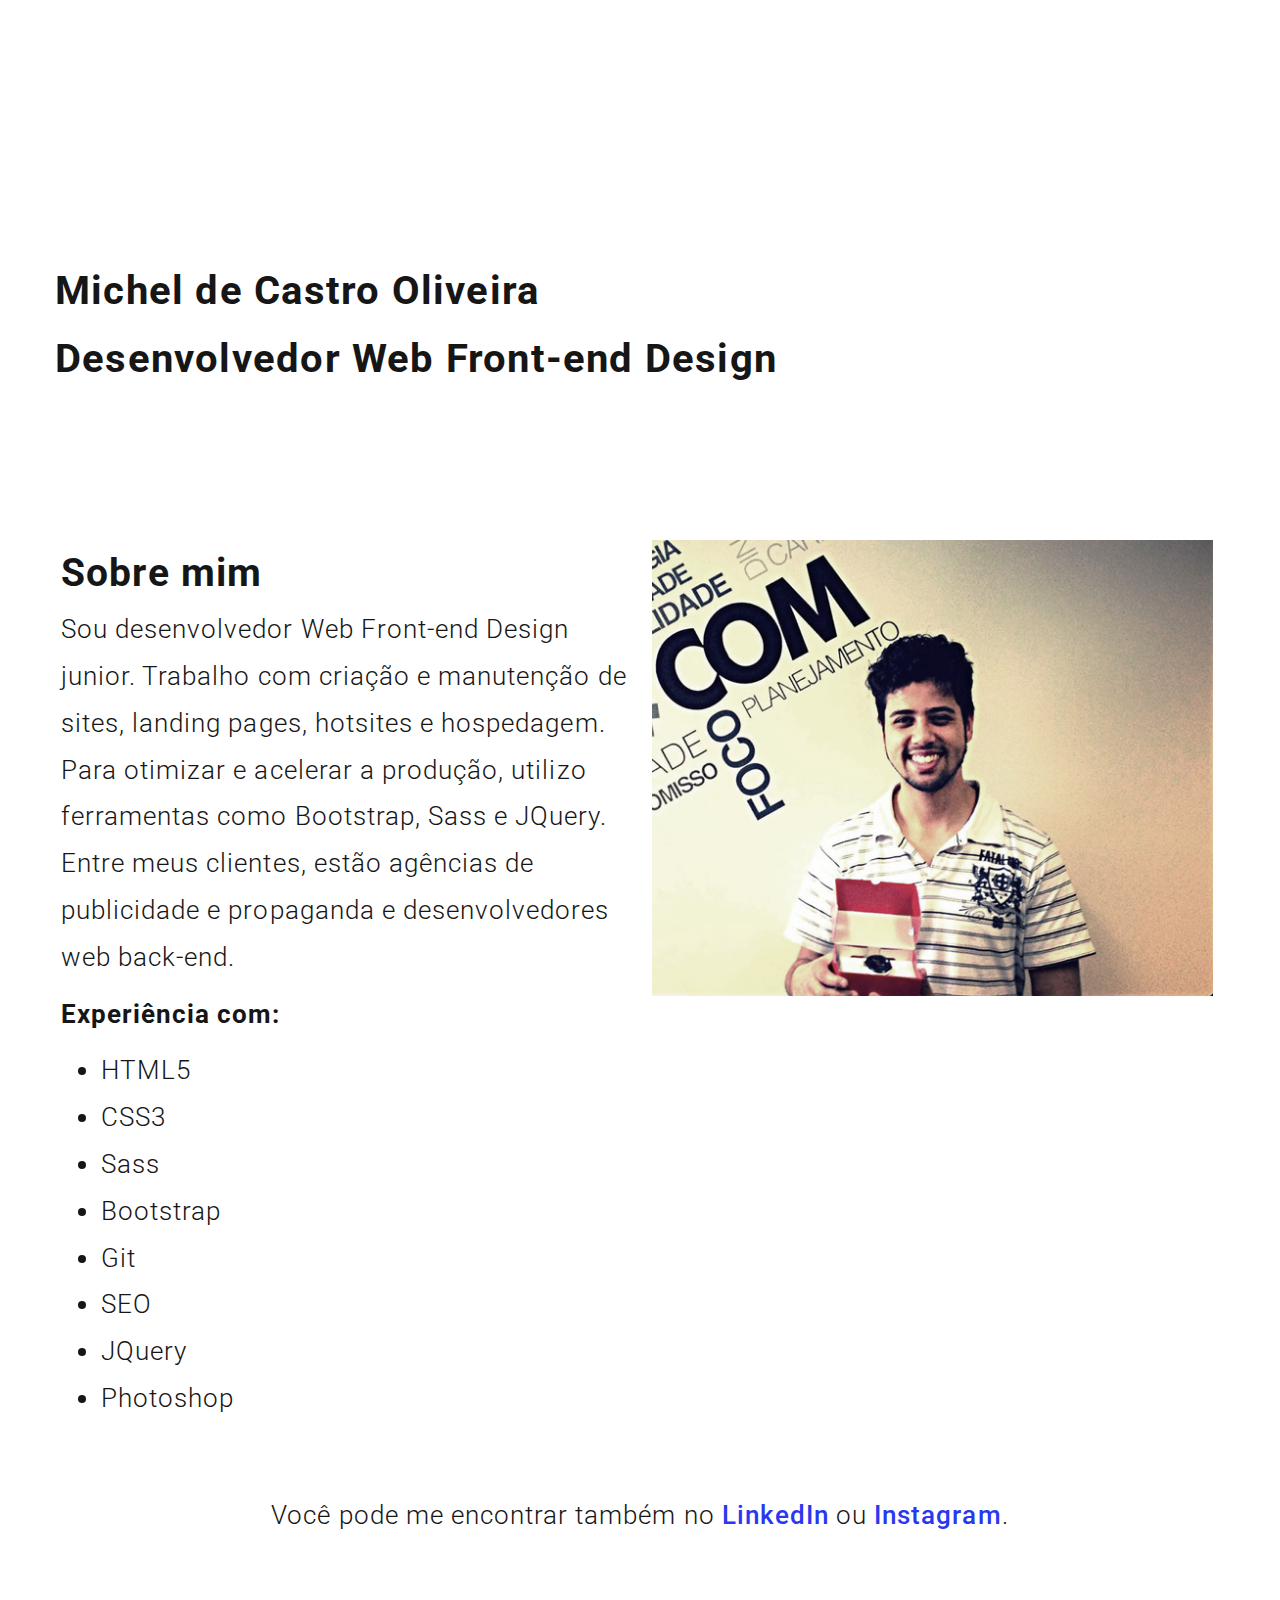
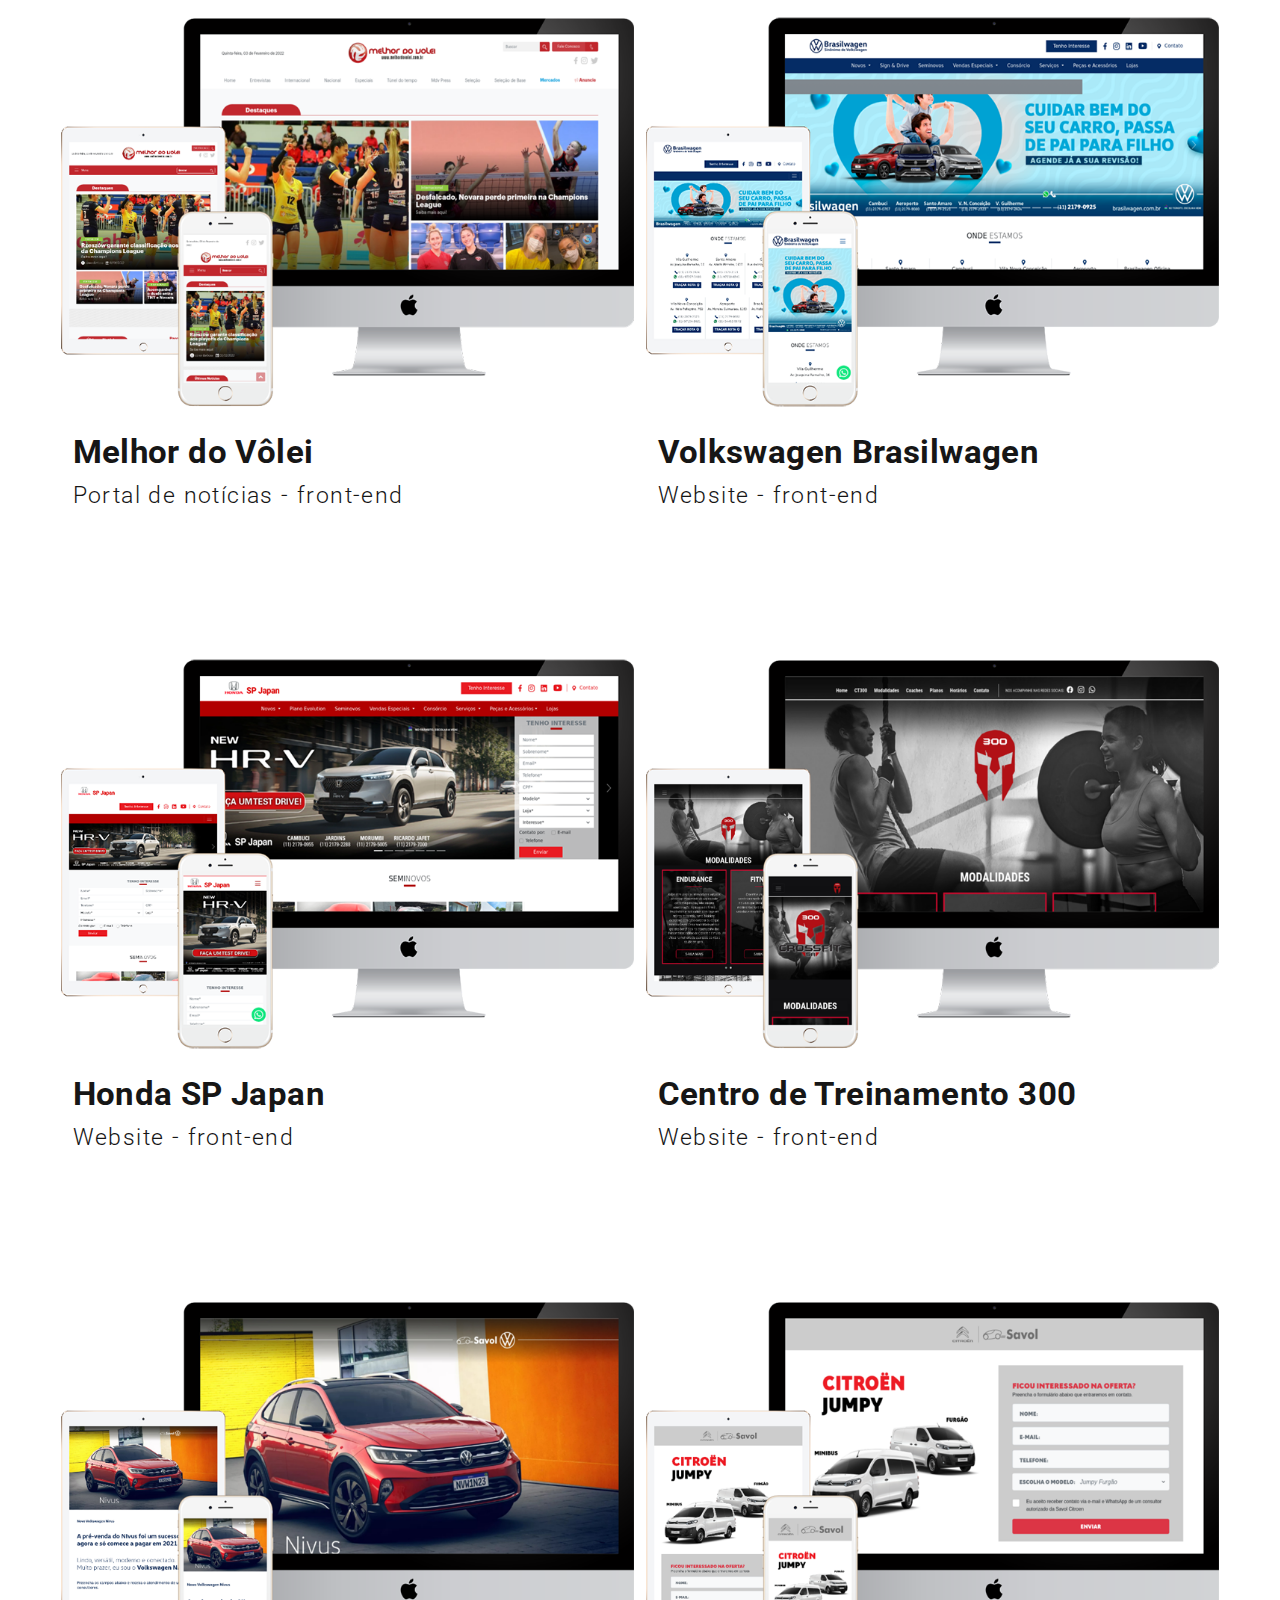
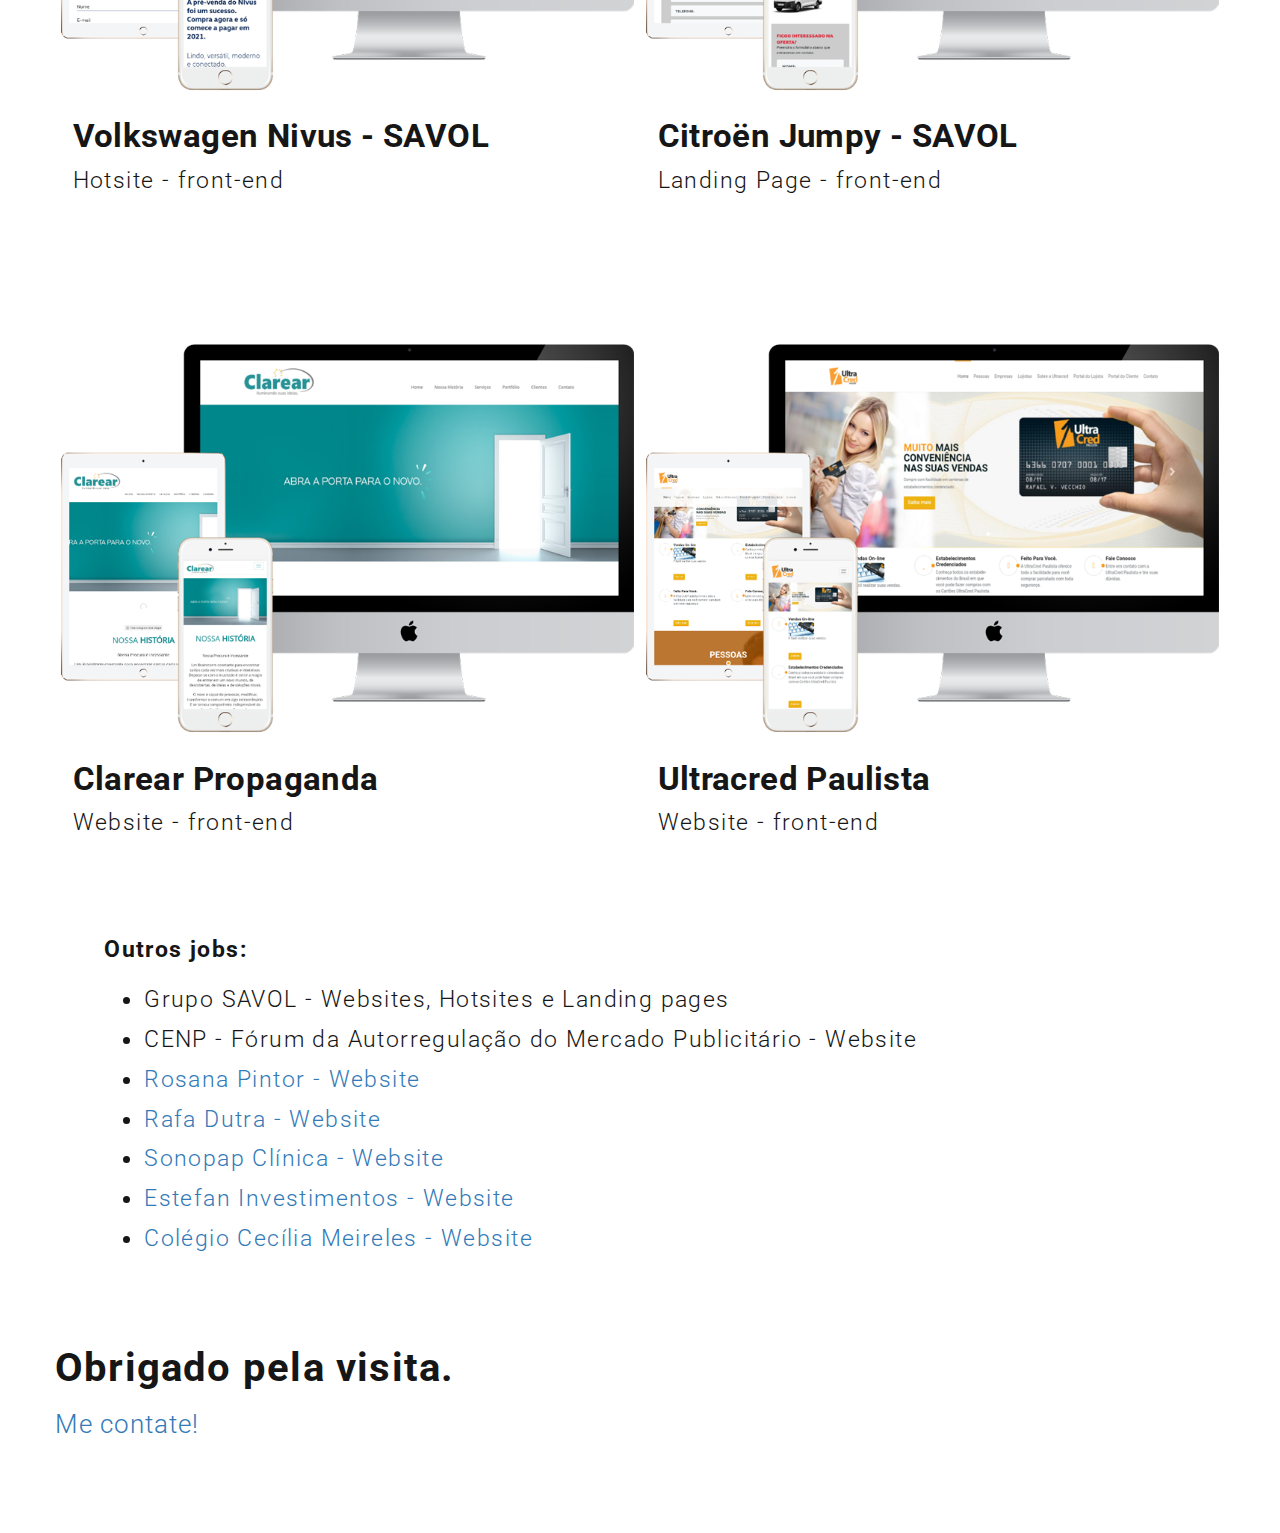
==== index.html @ 2ba77751 "[fix] ajustar links do portfolio" ====
<!DOCTYPE html>
<html lang="pt-br">

<head>

    <meta charset="utf-8" />
    <meta name="viewport" content="width=device-width, initial-scale=1">
    <meta name="description" content="Desenvolvedor Web Front-end Design" />

    <link href="css/bootstrap.min.css" rel="stylesheet" type="text/css" />
    <link href="css/style.min.css" rel="stylesheet" type="text/css" />
    <link href="img/favicon.png" rel="shortcut icon" />
    <link href="https://fonts.googleapis.com/css?family=Roboto:300,400,700,900" rel="stylesheet">

    <script src="js/modernizr.js"></script>

    <title>Michel de Castro Oliveira | Desenvolvedor Web Front-end Design</title>

</head>

<body>
    <header>

        <div class="container">
            <div class="row">
                <div class="col-md-12">
                    <div class="hero-bg">
                        <h1 class="fade-anime-top">Michel de Castro Oliveira</h1>
                        <p class="h1 fade-anime-top">Desenvolvedor Web Front-end Design</p>
                        <!-- <h2 class="fade-anime-bottom"></h2> -->
                    </div>
                </div>
            </div>
        </div>
    </header>

    <main>
        <div class="container">
            <div class="row">
                <div class="col-md-6">
                    <div class="lg-col-bg">
                        <div class="lg-col-ttl2">Sobre mim</div>
                        <div class="lg-col-wrt">
                            <p>Sou desenvolvedor Web Front-end Design junior. Trabalho com criação e manutenção de
                                sites, landing pages, hotsites e hospedagem. Para otimizar e acelerar a produção,
                                utilizo ferramentas como Bootstrap, Sass e JQuery. Entre meus clientes, estão agências
                                de publicidade e propaganda e desenvolvedores web back-end.</p>

                            <p><b>Experiência com:</b>
                            <ul>
                                <li>HTML5</li>
                                <li>CSS3</li>
                                <li>Sass</li>
                                <li>Bootstrap</li>
                                <li>Git</li>
                                <li>SEO</li>
                                <li>JQuery</li>
                                <li>Photoshop</li>
                            </ul>
                            </p>

                        </div>
                    </div>
                </div>

                <div class="col-md-6">
                    <div class="lg-col-bg2">
                        <img loading="lazy" src="img/michel-de-castro-oliveira-perfil.jpg" alt=""
                            class="img-lg-col2 center-block" width="573" height="448">
                    </div>
                </div>

            </div>

            <div class="row">
                <div class="col-md-12">
                    <div class="lg-col-bg">
                        <div class="lg-col-wrt2">
                            Você pode me encontrar também no <a target="_blank" class="soc-lnk"
                                href="https://www.linkedin.com/in/michel-de-castro-oliveira/"
                                rel="external noopener noreferrer">LinkedIn</a> ou <a target="_blank" class="soc-lnk"
                                href="https://www.instagram.com/micheldecastromusic/"
                                rel="external noopener noreferrer">Instagram</a>.
                        </div>
                    </div>
                </div>
            </div>

            <div class="row">

                <div class="col-md-6">
                    <div class="prjct-bg">
                        <a target="blank" href="https://melhordovolei.com.br" rel="external noopener noreferrer"><img
                                loading="lazy" src="img/portfolio/melhordovolei/melhordovolei-3-devices.png"
                                alt="mockup do Website Portal Melhor do Vôlei" class="img-prjct-wrk" width="767"
                                height="546"></a>
                        <div class="prjct-wrt-left-wrk"> </div>
                        <div class="shw-cs2">Melhor do Vôlei</div>
                        <div class="shw-cs4">Portal de notícias - front-end</div>
                        <!-- <div class="shw-cs"> Estudo de caso ( Em breve ) </div> -->
                    </div>
                </div>
                <div class="col-md-6">
                    <div class="prjct-bg">
                        <a target="blank" href="https://brasilwagen.com.br" rel="external noopener noreferrer"><img
                                loading="lazy" src="img/portfolio/HBW/brasilwagen-3-devices-white.png"
                                alt="mockup do Website Honda SP Japan" class="img-prjct-wrk" width="767"
                                height="546"></a>
                        <div class="prjct-wrt-left-wrk"> </div>
                        <div class="shw-cs2">Volkswagen Brasilwagen</div>
                        <div class="shw-cs4">Website - front-end</div>
                    </div>
                </div>
                <div class="col-md-6">
                    <div class="prjct-bg">
                        <a target="blank" href="https://spjapan.com.br" rel="external noopener noreferrer"><img
                                loading="lazy" src="img/portfolio/HBW/spjapan-3-devices-white.png"
                                alt="mockup do Website Honda SP Japan" class="img-prjct-wrk" width="767"
                                height="546"></a>
                        <div class="prjct-wrt-left-wrk"> </div>
                        <div class="shw-cs2">Honda SP Japan</div>
                        <div class="shw-cs4">Website - front-end</div>
                    </div>
                </div>

                <div class="col-md-6">
                    <div class="prjct-bg">
                        <a target="blank" href="http://ct300.com.br/" rel="external noopener noreferrer"><img
                                loading="lazy" src="img/portfolio/ct300/ct300-3-devices-white.png"
                                alt="mockup do Website " class="img-prjct-wrk" width="767" height="546"></a>
                        <div class="prjct-wrt-left-wrk"> </div>
                        <div class="shw-cs2">Centro de Treinamento 300</div>
                        <div class="shw-cs4">Website - front-end</div>
                    </div>
                </div>

                <div class="col-md-6">
                    <div class="prjct-bg">
                        <a target="blank" href="./jobs/nivus" rel="external noopener noreferrer"><img loading="lazy"
                                src="img/portfolio/savol/nivus/hotsite-nivus-3-devices.png"
                                alt="mockup do Website Honda SP Japan" class="img-prjct-wrk" width="767"
                                height="546"></a>
                        <div class="prjct-wrt-left-wrk"> </div>
                        <div class="shw-cs2">Volkswagen Nivus - SAVOL</div>
                        <div class="shw-cs4">Hotsite - front-end</div>
                    </div>
                </div>

                <div class="col-md-6">
                    <div class="prjct-bg">
                        <a target="blank" href="./jobs/citroen" rel="external noopener noreferrer"><img loading="lazy"
                                src="img/portfolio/savol/citroen/citroen-jumpy-3-devices.png"
                                alt="mockup do Website Honda SP Japan" class="img-prjct-wrk" width="767"
                                height="546"></a>
                        <div class="prjct-wrt-left-wrk"> </div>
                        <div class="shw-cs2">Citroën Jumpy - SAVOL</div>
                        <div class="shw-cs4">Landing Page - front-end</div>
                    </div>
                </div>

                <div class="col-md-6">
                    <div class="prjct-bg">
                        <a target="blank" href="https://clarearpropaganda.com.br" rel="external noopener noreferrer">
                            <img loading="lazy" src="img/portfolio/clarear/clarearpropaganda-3-devices-white.png"
                                alt="mockup do Website Clarear Propaganda" class="img-prjct-wrk" width="767"
                                height="546"></a>
                        <div class="prjct-wrt-right-wrk"> </div>
                        <div class="shw-cs2">Clarear Propaganda</div>
                        <div class="shw-cs4">Website - front-end</div>
                    </div>
                </div>

                <div class="col-md-6">
                    <div class="prjct-bg">
                        <a target="blank" href="http://www.ultracredpaulista.net.br" rel="external noopener noreferrer">
                            <img loading="lazy" src="img/portfolio/ultracred/ultracred-3-devices-white.png"
                                alt="mockup do Website Ultracred Paulista" class="img-prjct-wrk" width="767"
                                height="546"></a>
                        <div class="prjct-wrt-left-wrk"> </div>
                        <div class="shw-cs2">Ultracred Paulista</div>
                        <div class="shw-cs4">Website - front-end</div>
                    </div>
                </div>
            </div>


            <div class="shw-cs4">
                <p><b>Outros jobs:</b>
                <ul>
                    <li>Grupo SAVOL - Websites, Hotsites e Landing pages</li>
                    <li>CENP - Fórum da Autorregulação do Mercado Publicitário - Website</li>
                    <li><a href="http://rosanapintor.com.br" target="_blank" rel="noopener noreferrer">Rosana Pintor -
                            Website</a></li>
                    <li><a href="https://rafadutra.com.br" target="_blank" rel="noopener noreferrer">Rafa Dutra -
                            Website</a></li>
                    <li><a href="https://sonopap.com.br" target="_blank" rel="noopener noreferrer">Sonopap Clínica -
                            Website</a></li>
                    <li><a href="https://estefaninvestimentos.com.br" target="_blank" rel="noopener noreferrer">Estefan
                            Investimentos - Website</a></li>
                    <li><a href="https://cmeireles.com.br" target="_blank" rel="noopener noreferrer">Colégio Cecília
                            Meireles - Website</a></li>

                </ul>
                </p>
            </div>

        </div>
    </main>

    <footer>
        <div class="container footer-bg">
            <div class="row">
                <div class="col-md-5">
                    <p class="h1">Obrigado pela visita.</p>
                    <p class="ftr-lnk"><a href="mailto:micheldecastro.web@gmail.com">
                            Me contate!
                        </a></p>
                </div>

            </div>
        </div>
    </footer>

    <script src="js/jquery-2.1.1.js"></script>
    <script src="js/main.js"></script>
    <script src="js/bootstrap.min.js"></script>

</body>

</html>
---- css/style.min.css ----
body{font-family:'Roboto', sans-serif;font-size:1.3em;line-height:1.8em;color:#161616;background-color:transparent;letter-spacing:0.03em}@media only screen and (max-width: 768px){.prjct-wrt-right,.prjct-wrt-left{font-size:1.5em !important;top:9% !important}.h1,h1{font-size:2.6em !important}.tfv{font-size:2.6em !important;text-align:center}.hero-bg{height:70vh !important;padding-top:30vh !important;padding-left:15px !important}.h2,h2{font-size:1.8em !important}.btn-allprojects{font-size:.9em !important}.prjct-bg{margin-top:3em !important;margin-bottom:3em !important}.img-prjct-logo{display:none !important}.lg-col-wrt{font-size:1.8em !important;padding:3% !important}.lg-col-wrt2{font-size:1.8em !important;padding:3% !important;text-align:center !important}.lg-col-ttl{font-size:1.6em !important;padding-left:3%}.lg-col-ttl2{font-size:2.6em !important;padding-left:3% !important}.lg-col-bg{margin-top:3em !important;margin-bottom:3em !important}.lg-col-bg2{margin-top:3em !important;margin-bottom:.5em !important}.nav-ttl{top:36px !important;font-size:1.3em !important;position:absolute !important;left:5% !important;display:none}.img-hr-lg{height:35px !important;width:35px !important;margin-top:27px !important;display:none}.ftr-lnk{font-size:1.8em !important;height:3em !important;text-align:center !important;margin-top:2rem;padding-left:0px !important}.prjct-wrt-left-wrk,.prjct-wrt-right-wrk{font-size:1.5em !important;top:9.5% !important}.img-prjct-wrk:hover{padding-right:0px !important;padding-left:0px !important;border-radius:0px !important}.prjct-wrt-left-wrk-big{font-size:1.5em !important;top:9.5% !important}.img-prjct-wrk-big{padding-right:0px !important;padding-left:0px !important}.img-prjct-wrk-big:hover{padding-right:0px !important;padding-left:0px !important}.img-prjct{padding-right:0px !important;padding-left:0px !important}.img-prjct:hover{border-radius:0px !important}.works-hero-bg{height:50vh !important;padding-top:28vh !important}.blog-hero-bg{padding-top:31vh !important}.lgs-bg{margin-top:0em !important;margin-bottom:0.6em !important}.btn-ltstlk{padding:3em !important;font-size:1em !important}.img-lg-col2{padding-left:0px !important;padding-right:0px !important}.shw-cs2{font-size:2.2em !important;padding-top:5% !important}.shw-cs{font-size:1.1em !important}.shw-cs3{font-size:1.1em !important;text-align:center !important;padding-left:0px !important}.shw-cs4{font-size:1.7em !important}.shw-cs4-r{font-size:1.1em !important}.allprojects-bg{margin-bottom:2em !important;margin-top:2em !important}.allprojects-lgs-bg2{margin-bottom:3.6em !important}.carousel-control .glyphicon-chevron-right,.carousel-control .icon-next{margin-right:0px !important}.slider-bg{padding-bottom:0 !important}}a:-webkit-any-link{text-decoration:none}.h1,h1{font-size:3.1em;font-weight:700;letter-spacing:.03em;line-height:1.7em;font-family:'Roboto', sans-serif;color:#161616}.h2,h2{font-size:2em;font-weight:300;letter-spacing:.03em;line-height:1.7em;font-family:'Roboto', sans-serif;color:#161616}.h3,h3{font-size:1.3em;font-weight:400;letter-spacing:.03em;line-height:1.7em;color:#999;font-family:'Roboto', sans-serif}h1,.h1,h2,.h2,h3,.h3,h4,.h4{margin-top:0;margin-bottom:0}.hero-bg{background:transparent;margin:0 auto;text-align:left;height:60vh;padding-top:28.5vh}.slider-bg{background:transparent;margin:0 auto;text-align:center;padding-top:5em;padding-bottom:5em}.blog-hero-bg{background:transparent;margin:0 auto;text-align:center;height:45vh;padding-top:25vh}.works-hero-bg{background:transparent;margin:0 auto;text-align:center;height:65vh;padding-top:30vh}.footer-bg{margin-top:5em;margin-bottom:4.3em;height:11em}.ftr-lnk{font-size:2em;letter-spacing:.04em;line-height:1.7em;text-align:left;color:#161616;font-family:'Roboto', sans-serif;font-weight:300;height:2.5em;padding-left:0}.ftr-lnk:hover{color:#161616;text-decoration:none}.lg-col-wrt2{font-size:2em;line-height:1.8em;letter-spacing:.04em;font-family:'Roboto', sans-serif;font-weight:300;color:#161616;text-align:center;margin-top:60px}.lg-col-wrt{font-size:2em;line-height:1.8em;padding-left:1%;letter-spacing:.04em;font-family:'Roboto', sans-serif;font-weight:300;color:#161616}.lg-col-ttl2{font-size:3em;font-weight:700;letter-spacing:.03em;line-height:1.7em;font-family:'Roboto', sans-serif;color:#161616;padding-left:1%}.img-lg-col2{border-radius:0px;max-width:100%;height:auto;-webkit-transition:all .5s ease;-o-transition:all .5s ease;transition:all .5s ease;display:table;position:relative;-webkit-animation:animatebottom 3s;animation:animatebottom 3s;padding-right:1%;padding-left:1%}.prjct-bg{background:transparent;margin-top:5em;margin-bottom:5em}.allprojects-bg{width:auto;height:auto;text-align:center;margin-bottom:5em;margin-top:5em}.soc-lnk{color:#2937f0;font-weight:500}.soc-lnk:focus{color:#2937f0}.soc-lnk:hover{color:#161616;border-bottom:2px solid #161616}.shw-cs{font-size:1.1em;font-weight:300;letter-spacing:.06em;line-height:1.7em;font-family:'Roboto', sans-serif;color:#969696;padding-left:3%;font-style:italic;padding-top:1%}.shw-cs4{font-size:1.8em;font-weight:300;letter-spacing:.06em;line-height:1.7em;font-family:'Roboto', sans-serif;color:#161616;padding-left:3%;padding-top:2%;max-width:100%}.shw-cs4-r{font-size:1.2em;font-weight:400;letter-spacing:.06em;line-height:1.7em;font-family:'Roboto', sans-serif;color:#161616;padding-left:3%;padding-top:3%;padding-right:3%;max-width:100%;float:right}.shw-cs2{font-size:2.5em;color:#161616;font-weight:700;max-width:100%;padding-left:3%;padding-top:5%}.shw-cs3{font-size:1.1em;color:#161616;font-weight:400;max-width:100%;padding-left:5%;padding-bottom:2%}.img-prjct-wrk{border-radius:0px;max-width:100%;height:auto;-webkit-transition:all .5s ease;-o-transition:all .5s ease;transition:all .5s ease;display:table;position:relative;padding-left:1%;padding-right:1%;-webkit-animation:animatebottom 3s;animation:animatebottom 3s}.img-prjct-wrk-big{border-radius:0px;max-width:100%;height:auto;-webkit-transition:all .5s ease;-o-transition:all .5s ease;transition:all .5s ease;display:table;position:relative;padding-left:2%;padding-right:2%}.img-prjct-wrk:hover{cursor:pointer;opacity:.7;-webkit-transform:scale(0.96);-ms-transform:scale(0.96);transform:scale(0.96)}.prjct-wrt-right-wrk{position:absolute;right:3%;top:12%;font-size:2.6em;color:#161616;font-weight:700;max-width:100%}.prjct-wrt-left-wrk{position:absolute;left:3%;top:12%;font-size:2.6em;color:#161616;font-weight:700;max-width:100%}.prjct-wrt-left-wrk-big{position:absolute;left:3%;top:7%;font-size:2.6em;color:#161616;font-weight:700;max-width:100%}.img-prjct-wrk-big:hover{cursor:pointer;opacity:.7}.img-prjct{border-radius:0px;max-width:100%;height:auto;-webkit-transition:all .5s ease;-o-transition:all .5s ease;transition:all .5s ease;display:table;position:relative;padding-left:1em;padding-right:1em;-webkit-animation:animatebottom 3s;animation:animatebottom 3s}.img-prjct:hover{cursor:pointer;opacity:.7;-webkit-transform:scale(0.92);-ms-transform:scale(0.92);transform:scale(0.92)}.prjct-wrt-right{position:absolute;right:3%;top:9%;font-size:2.6em;color:#161616;font-weight:700;max-width:100%}.prjct-wrt-left{position:absolute;left:3%;top:9%;font-size:2.6em;color:#161616;font-weight:700;max-width:100%}.col-xs-1,.col-sm-1,.col-md-1,.col-lg-1,.col-xs-2,.col-sm-2,.col-md-2,.col-lg-2,.col-xs-3,.col-sm-3,.col-md-3,.col-lg-3,.col-xs-4,.col-sm-4,.col-md-4,.col-lg-4,.col-xs-5,.col-sm-5,.col-md-5,.col-lg-5,.col-xs-6,.col-sm-6,.col-md-6,.col-lg-6,.col-xs-7,.col-sm-7,.col-md-7,.col-lg-7,.col-xs-8,.col-sm-8,.col-md-8,.col-lg-8,.col-xs-9,.col-sm-9,.col-md-9,.col-lg-9,.col-xs-10,.col-sm-10,.col-md-10,.col-lg-10,.col-xs-11,.col-sm-11,.col-md-11,.col-lg-11,.col-xs-12,.col-sm-12,.col-md-12,.col-lg-12{position:relative;min-height:1px;padding-left:0px;padding-right:0px}.preloading{-webkit-animation-duration:5s;animation-duration:5s;-webkit-animation-fill-mode:both;animation-fill-mode:both}@-webkit-keyframes fadeIn{0%{opacity:0}100%{opacity:1}}@keyframes fadeIn{0%{opacity:0}100%{opacity:1}}.fadeIn{-webkit-animation-name:fadeIn;animation-name:fadeIn;background:#fff}.fade-anime-right{position:relative;-webkit-animation:animateright 3s;animation:animateright 3s;max-width:100%}@-webkit-keyframes animateright{from{right:-300px;opacity:0}to{right:0;opacity:1}}@keyframes animateright{from{right:-300px;opacity:0}to{right:0;opacity:1}}.fade-anime-bottom{position:relative;-webkit-animation:animatebottom 3s;animation:animatebottom 3s;max-width:100%}@-webkit-keyframes animatebottom{from{bottom:-300px;opacity:0}to{bottom:0;opacity:1}}@keyframes animatebottom{from{bottom:-300px;opacity:0}to{bottom:0;opacity:1}}.fade-anime-left{position:relative;-webkit-animation:animateleft 3s;animation:animateleft 3s;max-width:100%}@-webkit-keyframes animateleft{from{left:-300px;opacity:0}to{left:0;opacity:1}}@keyframes animateleft{from{left:-300px;opacity:0}to{left:0;opacity:1}}.fade-anime-top{position:relative;-webkit-animation:animatetop 3s;animation:animatetop 3s;max-width:100%}@-webkit-keyframes animatetop{from{top:-300px;opacity:0}to{top:0;opacity:1}}@keyframes animatetop{from{top:-300px;opacity:0}to{top:0;opacity:1}}.fade-anime-zoom{-webkit-animation:animatezoom 3s;animation:animatezoom 3s}@-webkit-keyframes animatezoom{from{-webkit-transform:scale(0);transform:scale(0)}to{-webkit-transform:scale(1);transform:scale(1)}}@keyframes animatezoom{from{-webkit-transform:scale(0);transform:scale(0)}to{-webkit-transform:scale(1);transform:scale(1)}}.fade-anime-fade{-webkit-animation:fading 10s infinite;animation:fading 10s infinite}@-webkit-keyframes fading{0%{opacity:0}50%{opacity:1}100%{opacity:0}}@keyframes fading{0%{opacity:0}50%{opacity:1}100%{opacity:0}}.fade-anime-opacity{-webkit-animation:opac 3s;animation:opac 3s}@-webkit-keyframes opac{from{opacity:0}to{opacity:1}}@keyframes opac{from{opacity:0}to{opacity:1}}.carousel-inner{position:relative;overflow:hidden;width:100%;-webkit-animation:animatebottom 3s;animation:animatebottom 3s}.carousel-caption{position:initial;left:15%;right:15%;bottom:20px;z-index:10;padding-top:20px;color:#fff;text-align:center;text-shadow:0 1px 2px rgba(0,0,0,0);-webkit-animation:animatebottom 3s;animation:animatebottom 3s}.glyphicon-chevron-left:before,.glyphicon-chevron-right:before{color:#fff}.carousel-indicators{display:none}.carousel-control .glyphicon-chevron-left,.carousel-control .glyphicon-chevron-right,.carousel-control .icon-prev,.carousel-control .icon-next{font-size:42px}.carousel-control .glyphicon-chevron-right,.carousel-control .icon-next{margin-right:0px}
/*# sourceMappingURL=style.min.css.map */
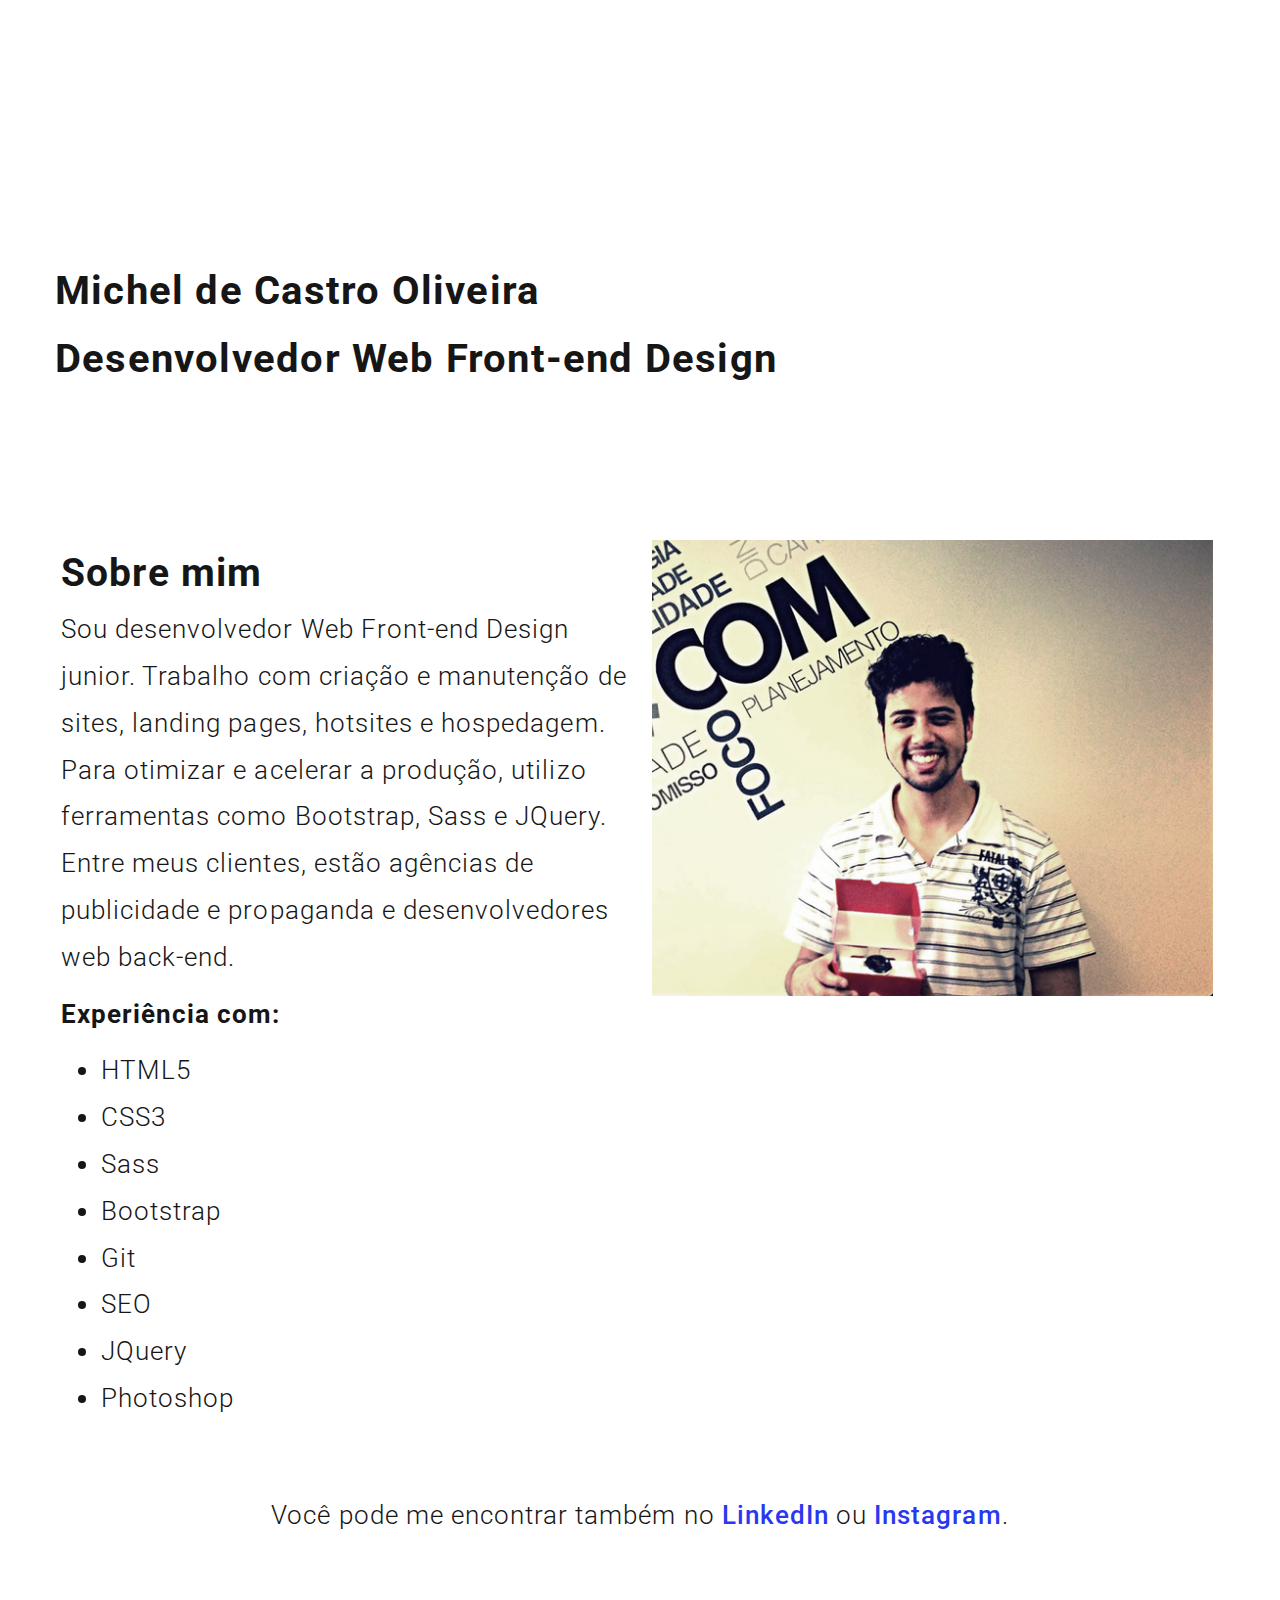
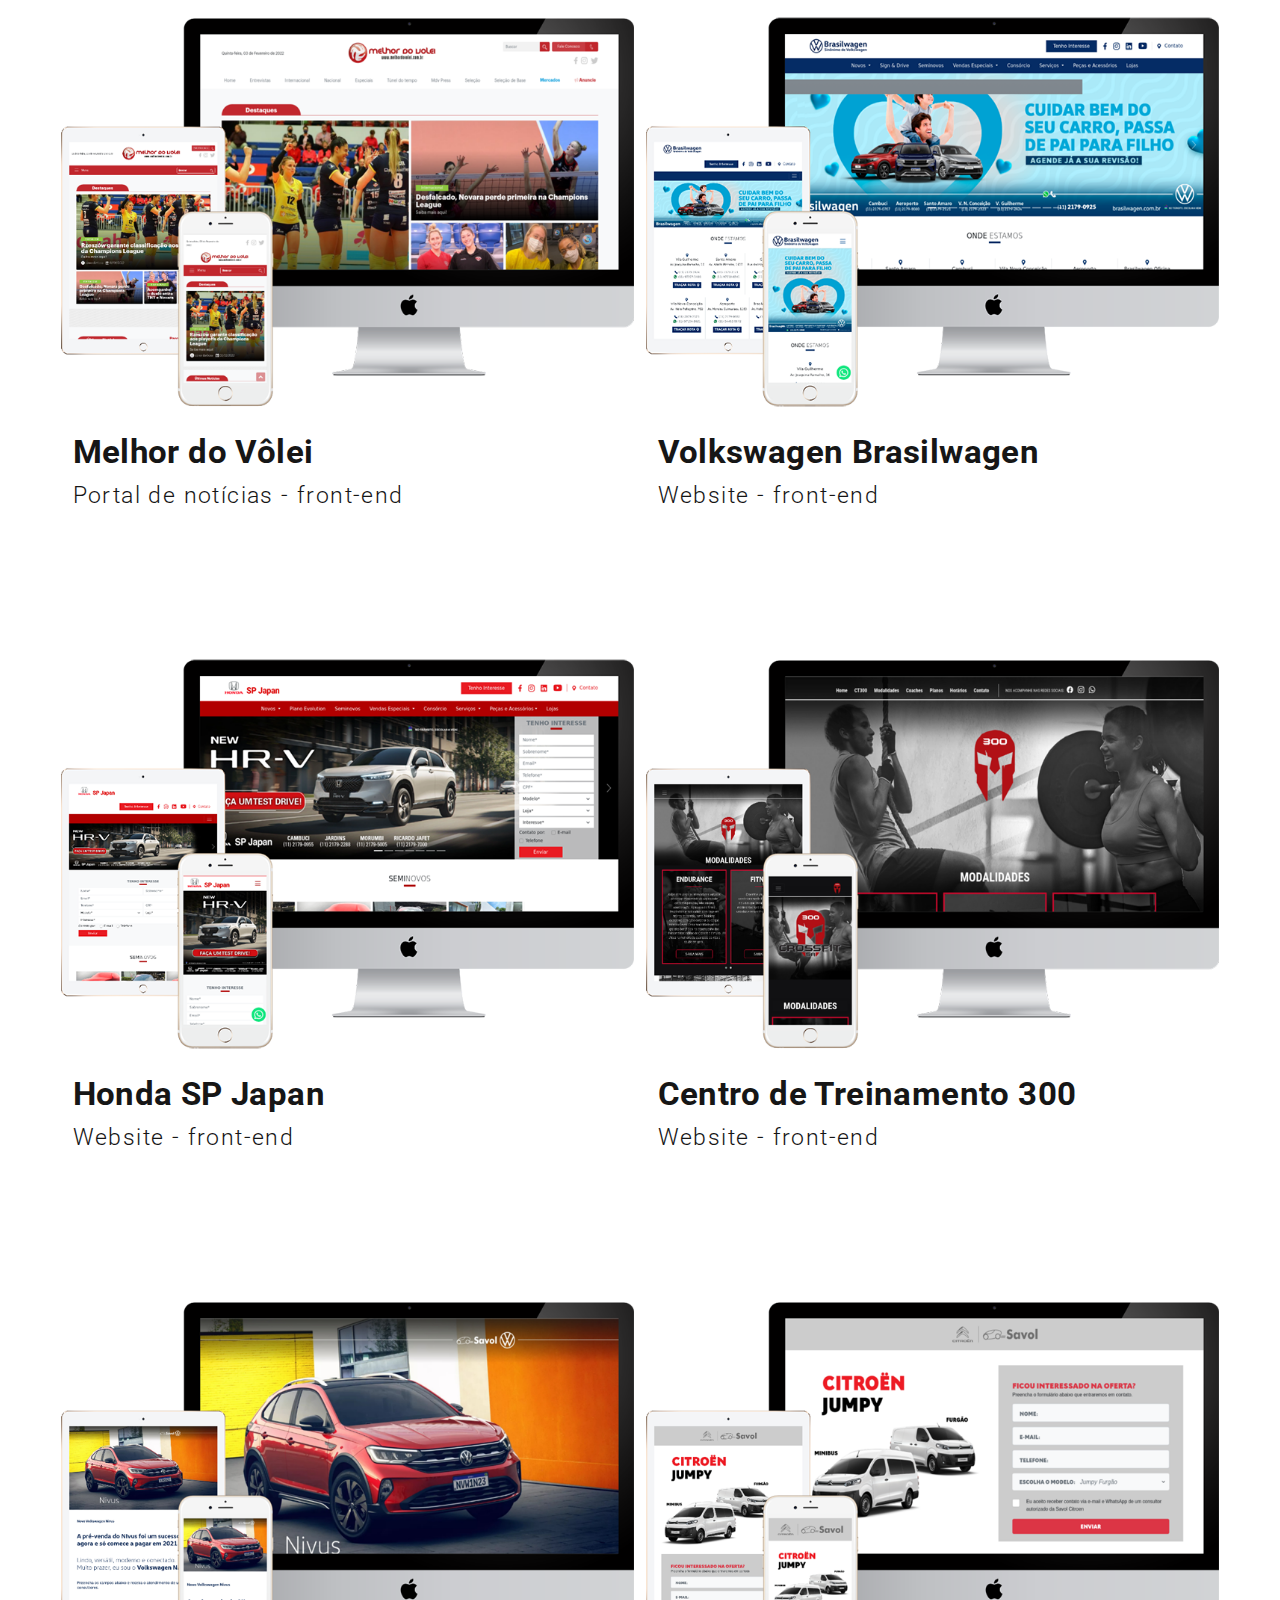
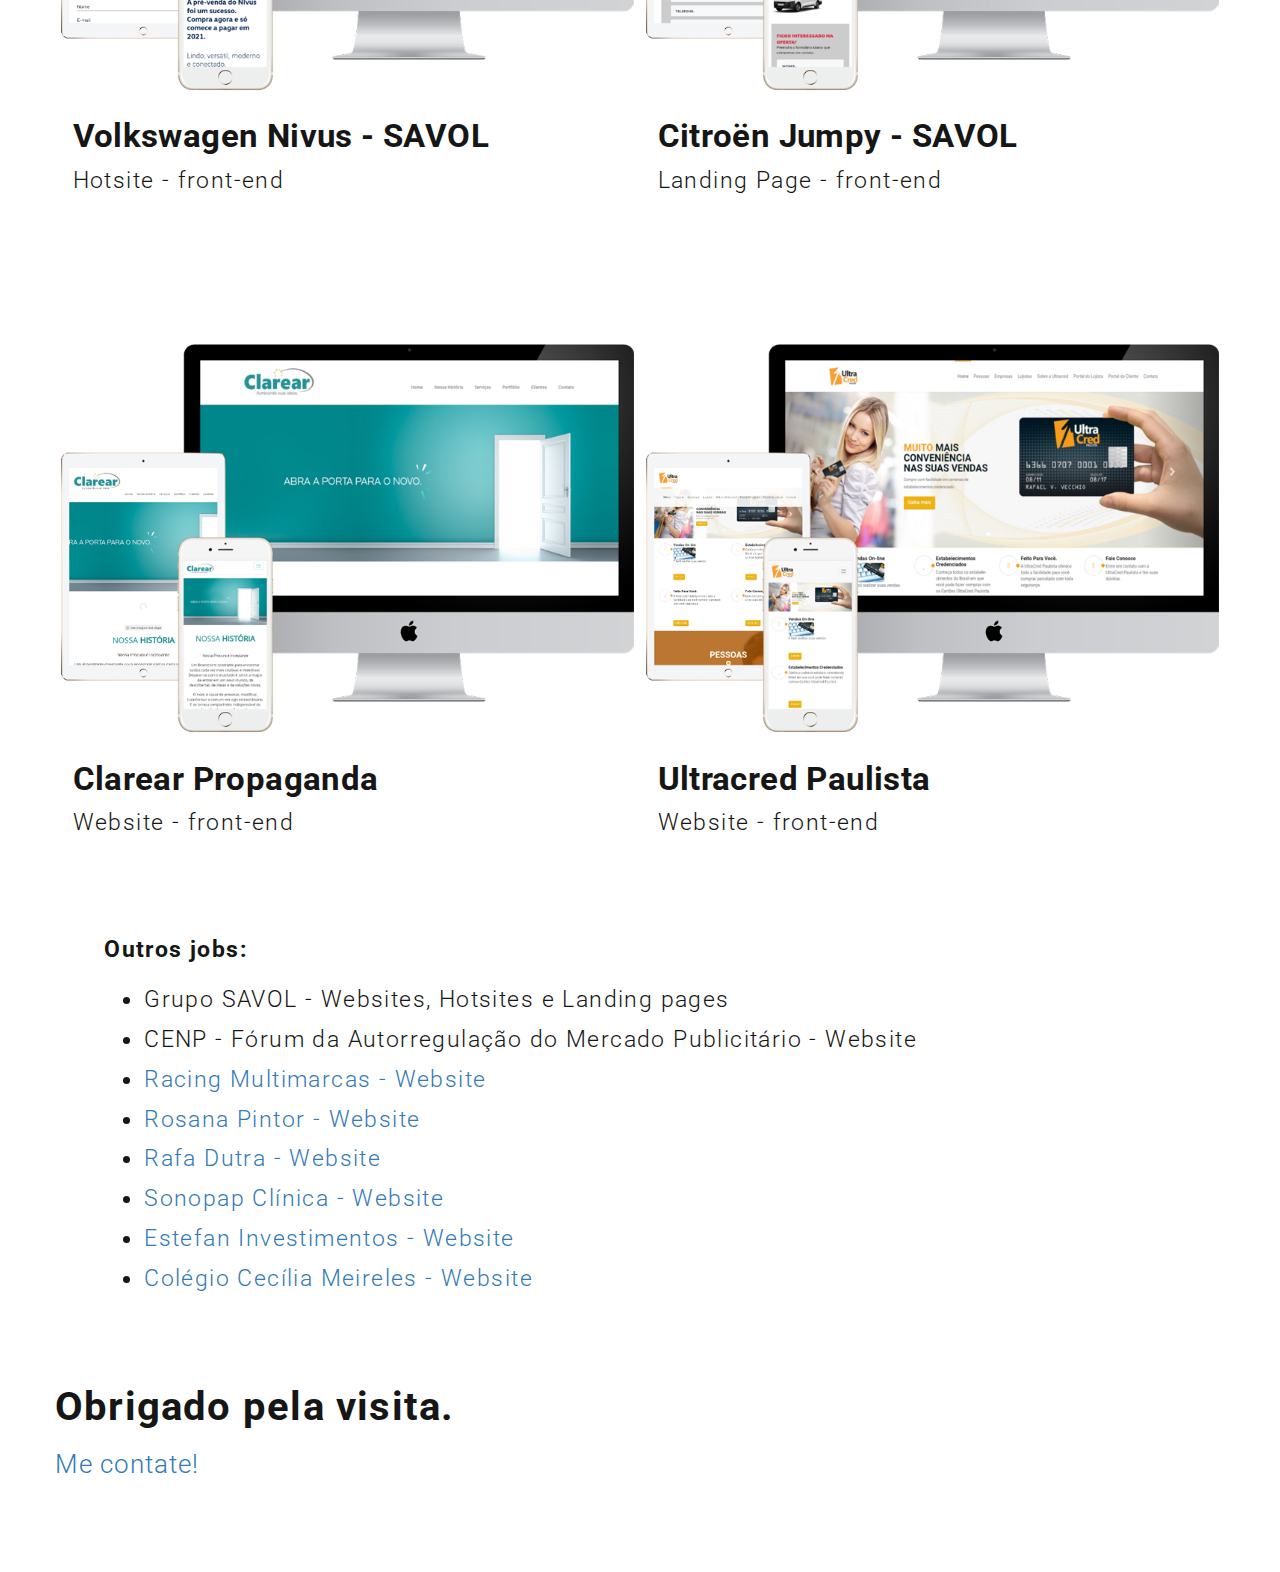
==== commit cdd92500: "adicionar novo job em Outros" ====
--- a/index.html
+++ b/index.html
@@ -189,6 +189,9 @@
                 <ul>
                     <li>Grupo SAVOL - Websites, Hotsites e Landing pages</li>
                     <li>CENP - Fórum da Autorregulação do Mercado Publicitário - Website</li>
+                    <li><a href="https://racingmultimarcas.com.br" target="_blank" rel="noopener noreferrer">Racing
+                            Multimarcas -
+                            Website</a></li>
                     <li><a href="http://rosanapintor.com.br" target="_blank" rel="noopener noreferrer">Rosana Pintor -
                             Website</a></li>
                     <li><a href="https://rafadutra.com.br" target="_blank" rel="noopener noreferrer">Rafa Dutra -
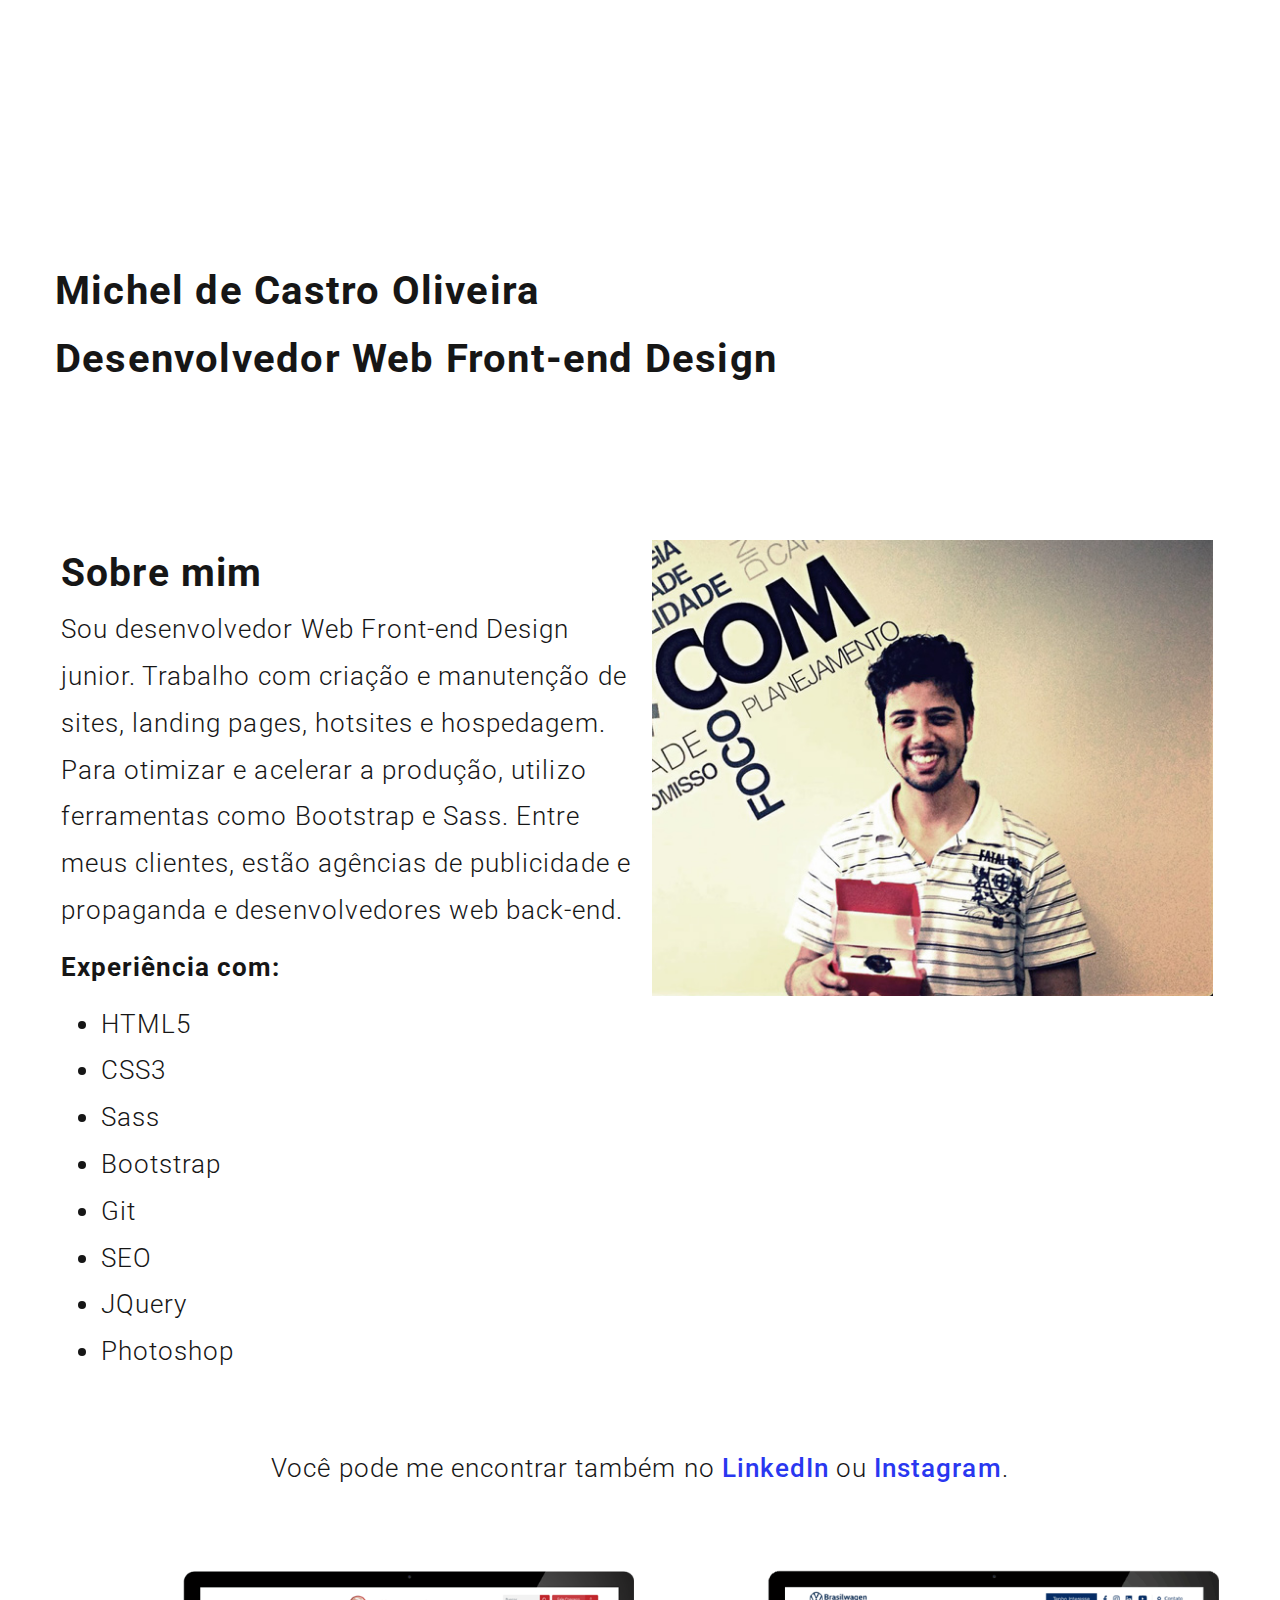
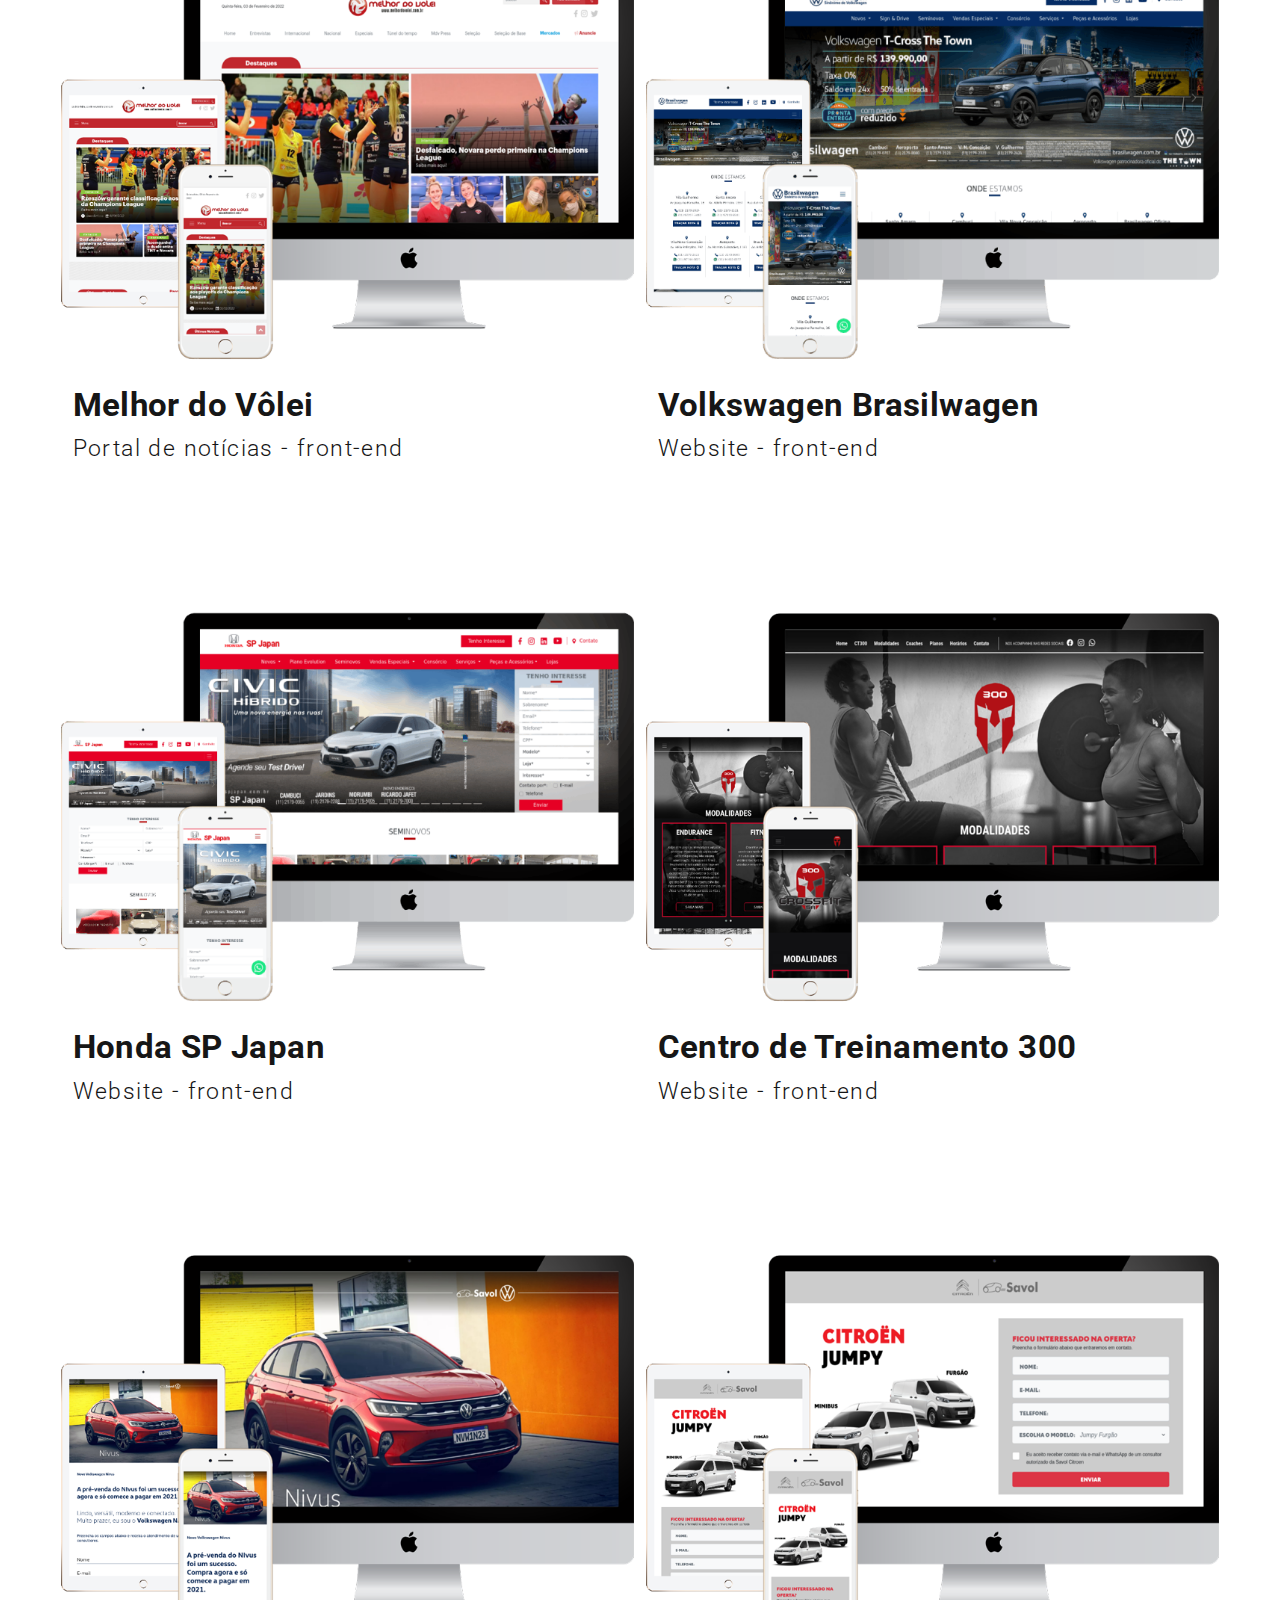
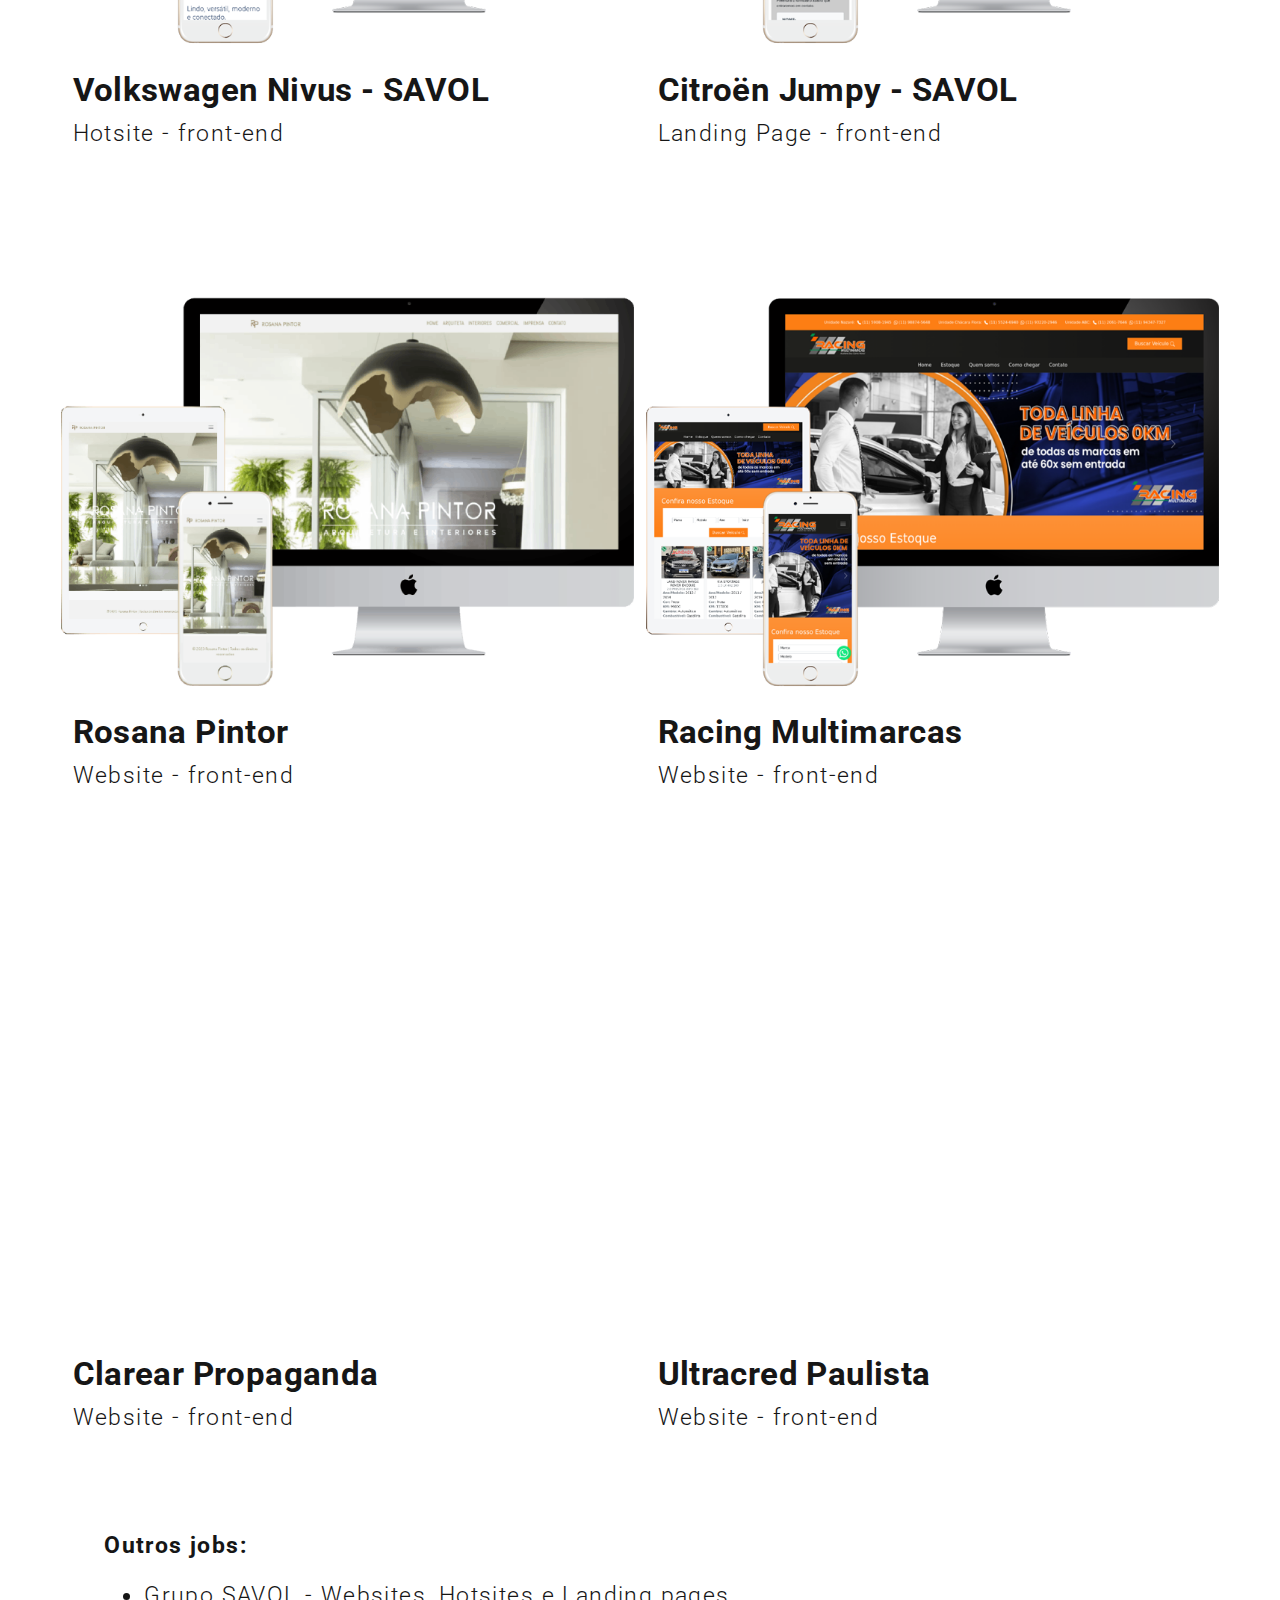
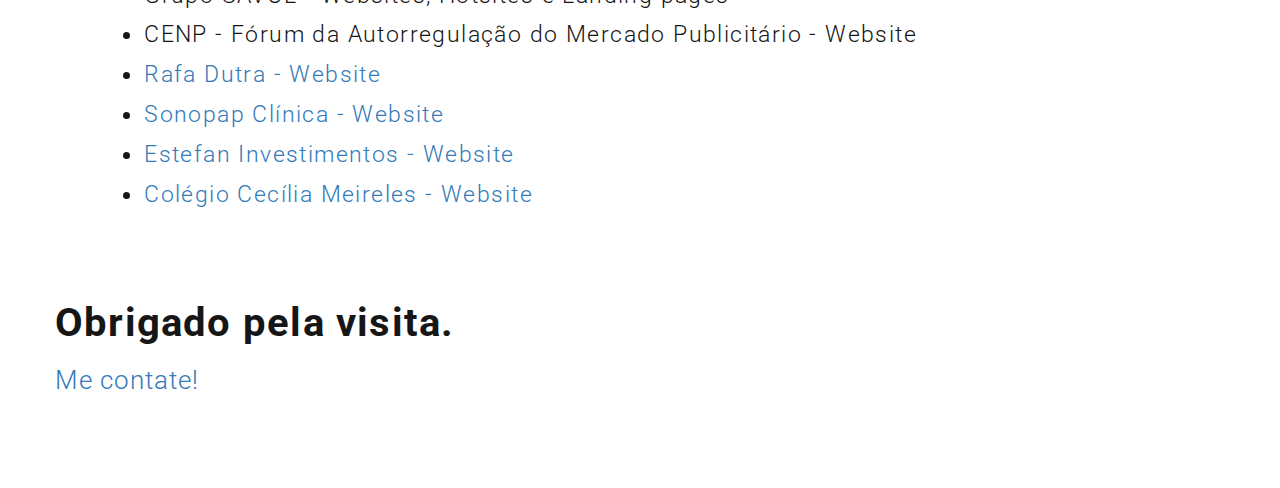
==== commit 47110d0d: "adicionar novos jobs ao portfolio" ====
--- a/index.html
+++ b/index.html
@@ -43,7 +43,7 @@
                         <div class="lg-col-wrt">
                             <p>Sou desenvolvedor Web Front-end Design junior. Trabalho com criação e manutenção de
                                 sites, landing pages, hotsites e hospedagem. Para otimizar e acelerar a produção,
-                                utilizo ferramentas como Bootstrap, Sass e JQuery. Entre meus clientes, estão agências
+                                utilizo ferramentas como Bootstrap e Sass. Entre meus clientes, estão agências
                                 de publicidade e propaganda e desenvolvedores web back-end.</p>
 
                             <p><b>Experiência com:</b>
@@ -160,6 +160,28 @@
 
                 <div class="col-md-6">
                     <div class="prjct-bg">
+                        <a target="blank" href="http://rosanapintor.com.br" rel="external noopener noreferrer">
+                            <img loading="lazy" src="img/portfolio/rosana-pintor/rosana-pintor-3-devices-white.png"
+                                alt="mockup do Website Clarear Propaganda" class="img-prjct-wrk" width="767"
+                                height="546"></a>
+                        <div class="prjct-wrt-right-wrk"> </div>
+                        <div class="shw-cs2">Rosana Pintor</div>
+                        <div class="shw-cs4">Website - front-end</div>
+                    </div>
+                </div>
+                <div class="col-md-6">
+                    <div class="prjct-bg">
+                        <a target="blank" href="https://racingmultimarcas.com.br" rel="external noopener noreferrer">
+                            <img loading="lazy" src="img/portfolio/racing/racing-3-devices-white.png"
+                                alt="mockup do Website Clarear Propaganda" class="img-prjct-wrk" width="767"
+                                height="546"></a>
+                        <div class="prjct-wrt-right-wrk"> </div>
+                        <div class="shw-cs2">Racing Multimarcas</div>
+                        <div class="shw-cs4">Website - front-end</div>
+                    </div>
+                </div>
+                <div class="col-md-6">
+                    <div class="prjct-bg">
                         <a target="blank" href="https://clarearpropaganda.com.br" rel="external noopener noreferrer">
                             <img loading="lazy" src="img/portfolio/clarear/clarearpropaganda-3-devices-white.png"
                                 alt="mockup do Website Clarear Propaganda" class="img-prjct-wrk" width="767"
@@ -189,11 +211,6 @@
                 <ul>
                     <li>Grupo SAVOL - Websites, Hotsites e Landing pages</li>
                     <li>CENP - Fórum da Autorregulação do Mercado Publicitário - Website</li>
-                    <li><a href="https://racingmultimarcas.com.br" target="_blank" rel="noopener noreferrer">Racing
-                            Multimarcas -
-                            Website</a></li>
-                    <li><a href="http://rosanapintor.com.br" target="_blank" rel="noopener noreferrer">Rosana Pintor -
-                            Website</a></li>
                     <li><a href="https://rafadutra.com.br" target="_blank" rel="noopener noreferrer">Rafa Dutra -
                             Website</a></li>
                     <li><a href="https://sonopap.com.br" target="_blank" rel="noopener noreferrer">Sonopap Clínica -
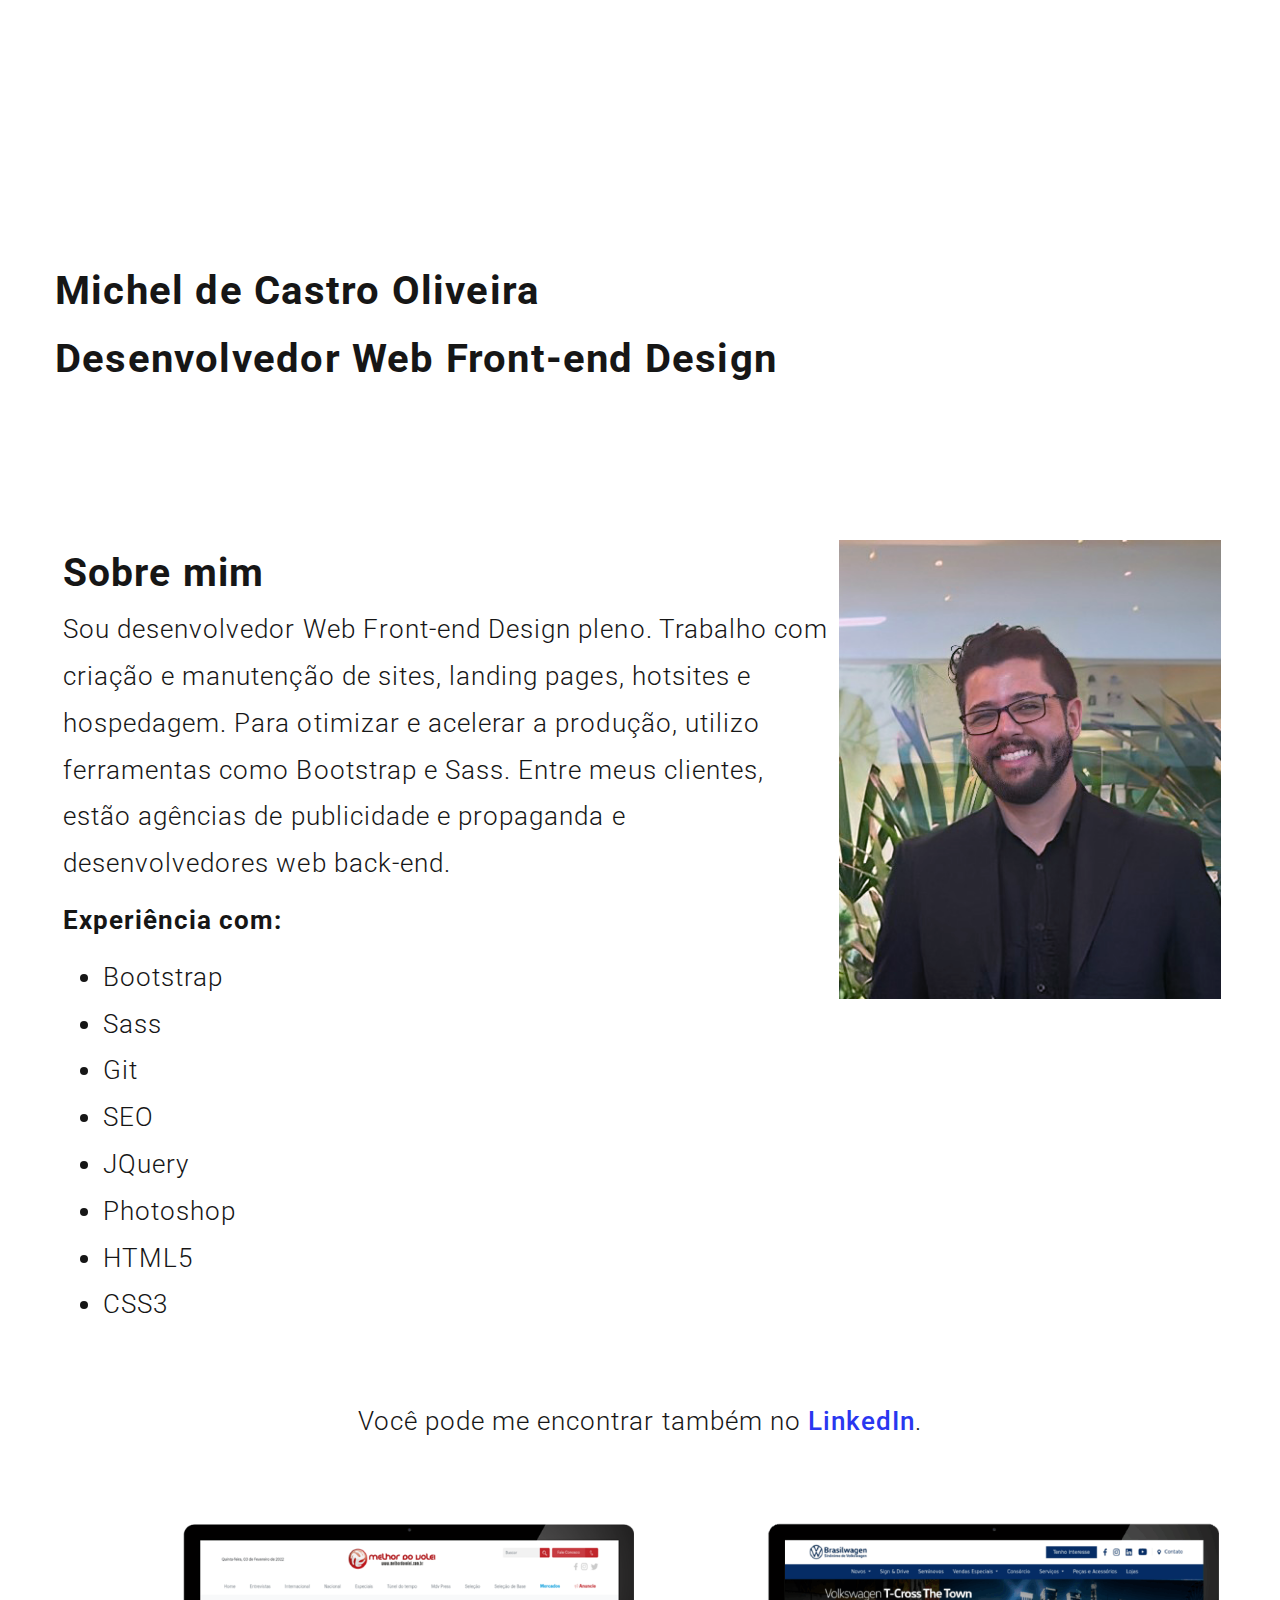
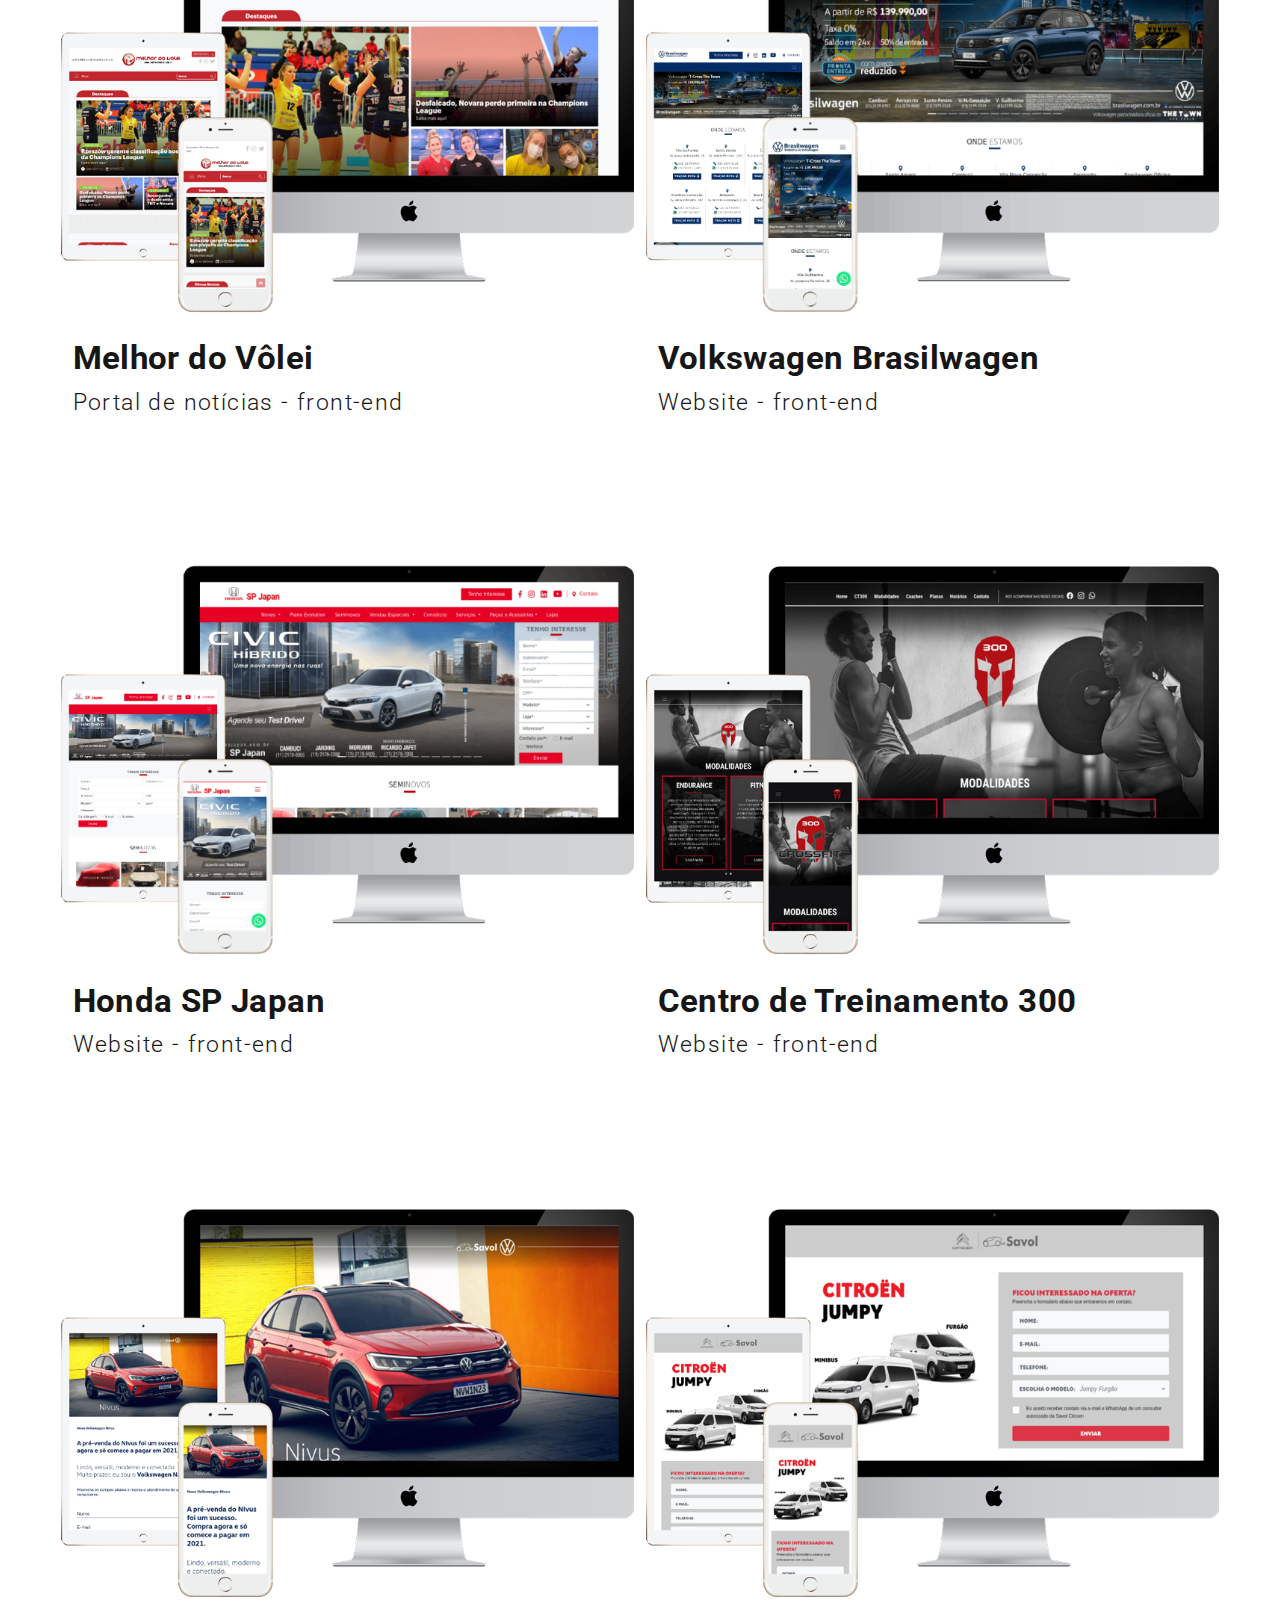
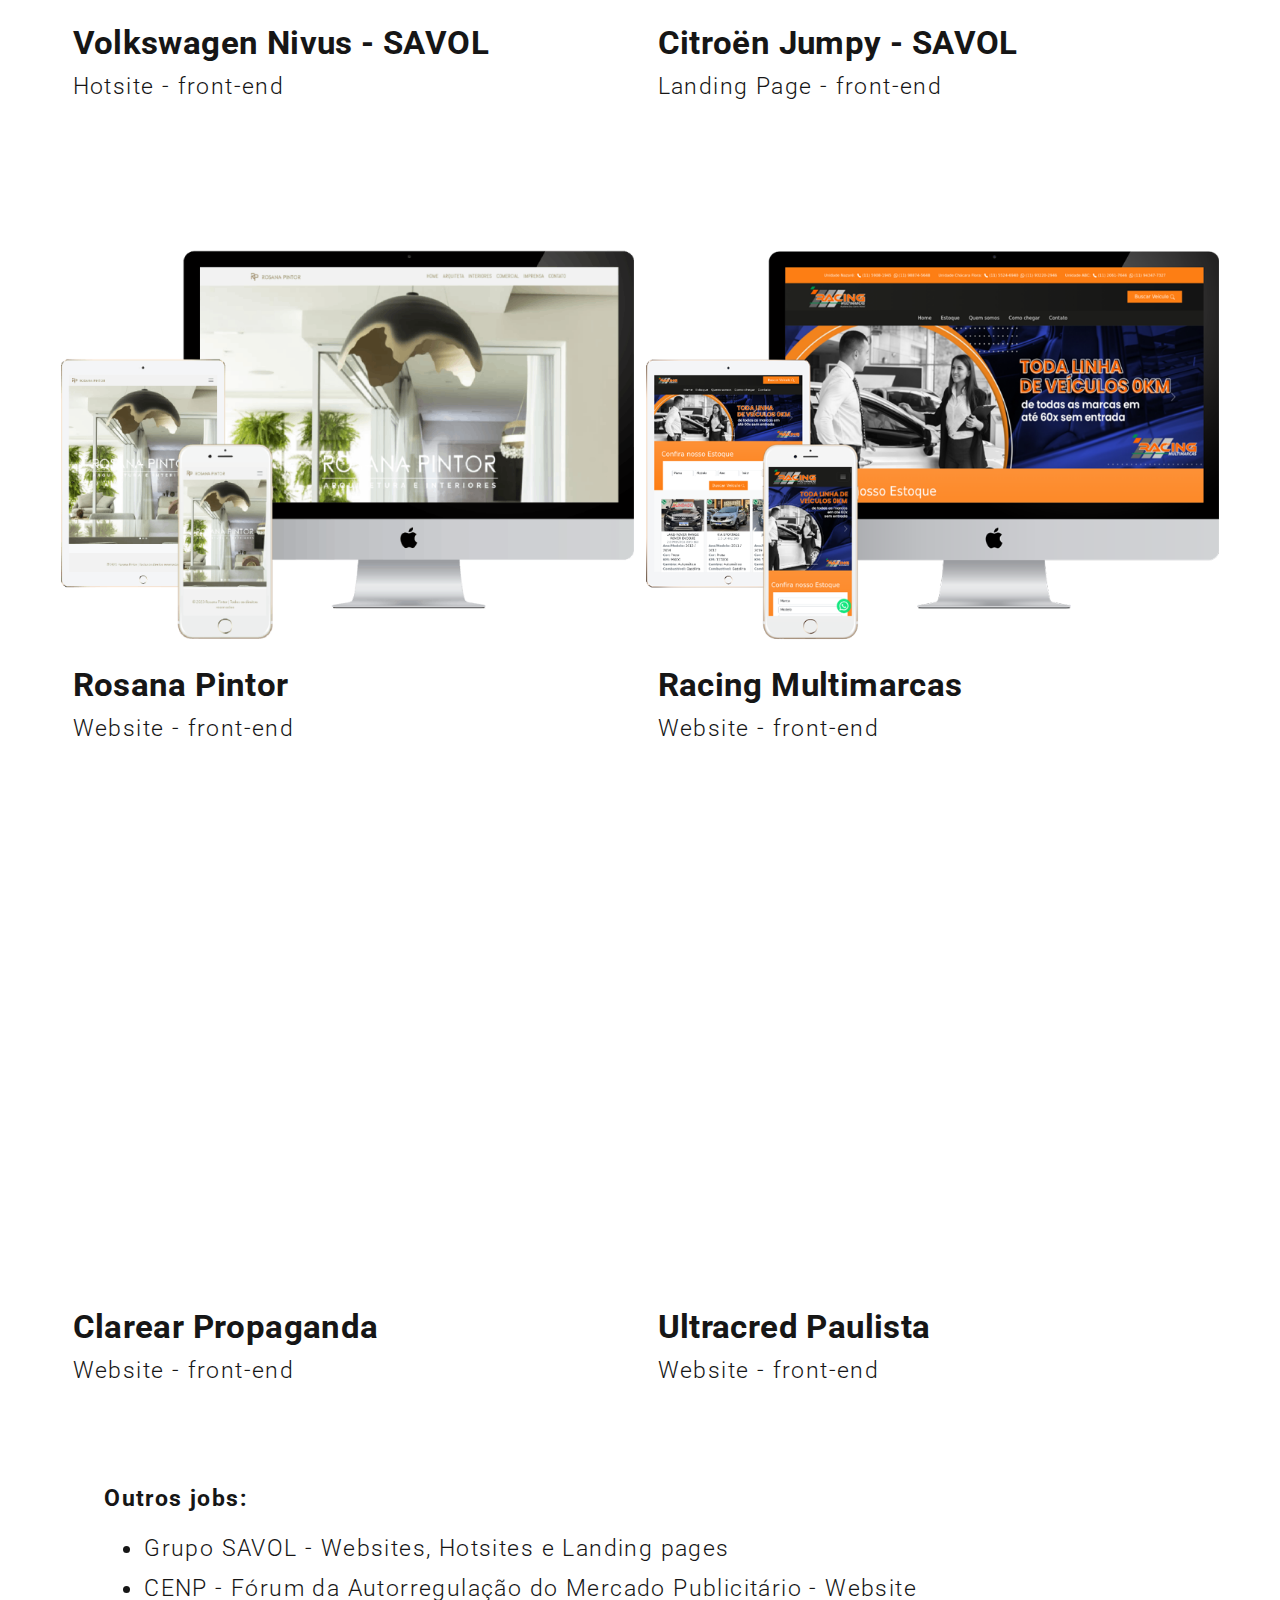
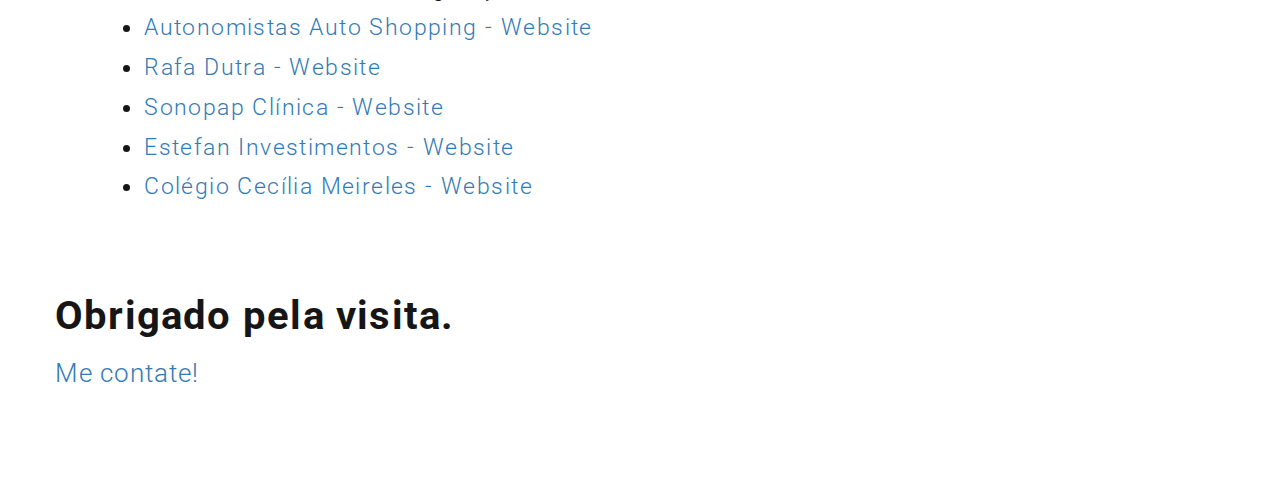
==== commit f999df76: "alterar foto de perfil" ====
--- a/index.html
+++ b/index.html
@@ -37,25 +37,25 @@
     <main>
         <div class="container">
             <div class="row">
-                <div class="col-md-6">
+                <div class="col-md-6 col-lg-8">
                     <div class="lg-col-bg">
                         <div class="lg-col-ttl2">Sobre mim</div>
                         <div class="lg-col-wrt">
-                            <p>Sou desenvolvedor Web Front-end Design junior. Trabalho com criação e manutenção de
+                            <p>Sou desenvolvedor Web Front-end Design pleno. Trabalho com criação e manutenção de
                                 sites, landing pages, hotsites e hospedagem. Para otimizar e acelerar a produção,
                                 utilizo ferramentas como Bootstrap e Sass. Entre meus clientes, estão agências
                                 de publicidade e propaganda e desenvolvedores web back-end.</p>
 
                             <p><b>Experiência com:</b>
                             <ul>
-                                <li>HTML5</li>
-                                <li>CSS3</li>
+                                <li>Bootstrap</li>
                                 <li>Sass</li>
-                                <li>Bootstrap</li>
                                 <li>Git</li>
                                 <li>SEO</li>
                                 <li>JQuery</li>
                                 <li>Photoshop</li>
+                                <li>HTML5</li>
+                                <li>CSS3</li>
                             </ul>
                             </p>
 
@@ -63,10 +63,10 @@
                     </div>
                 </div>
 
-                <div class="col-md-6">
+                <div class="col-md-6 col-lg-4">
                     <div class="lg-col-bg2">
-                        <img loading="lazy" src="img/michel-de-castro-oliveira-perfil.jpg" alt=""
-                            class="img-lg-col2 center-block" width="573" height="448">
+                        <img loading="lazy" src="img/michel-de-castro-oliveira-perfil.png" alt=""
+                            class="img-lg-col2 center-block" width="396" height="476">
                     </div>
                 </div>
 
@@ -78,9 +78,7 @@
                         <div class="lg-col-wrt2">
                             Você pode me encontrar também no <a target="_blank" class="soc-lnk"
                                 href="https://www.linkedin.com/in/michel-de-castro-oliveira/"
-                                rel="external noopener noreferrer">LinkedIn</a> ou <a target="_blank" class="soc-lnk"
-                                href="https://www.instagram.com/micheldecastromusic/"
-                                rel="external noopener noreferrer">Instagram</a>.
+                                rel="external noopener noreferrer">LinkedIn</a>.
                         </div>
                     </div>
                 </div>
@@ -97,6 +95,7 @@
                         <div class="prjct-wrt-left-wrk"> </div>
                         <div class="shw-cs2">Melhor do Vôlei</div>
                         <div class="shw-cs4">Portal de notícias - front-end</div>
+                        <!-- <div class="shw-cs"> Codificação do layout </div> -->
                         <!-- <div class="shw-cs"> Estudo de caso ( Em breve ) </div> -->
                     </div>
                 </div>
@@ -211,6 +210,9 @@
                 <ul>
                     <li>Grupo SAVOL - Websites, Hotsites e Landing pages</li>
                     <li>CENP - Fórum da Autorregulação do Mercado Publicitário - Website</li>
+                    <li><a href="https://autonomistasautoshopping.com.br" target="_blank"
+                            rel="noopener noreferrer">Autonomistas Auto Shopping -
+                            Website</a></li>
                     <li><a href="https://rafadutra.com.br" target="_blank" rel="noopener noreferrer">Rafa Dutra -
                             Website</a></li>
                     <li><a href="https://sonopap.com.br" target="_blank" rel="noopener noreferrer">Sonopap Clínica -
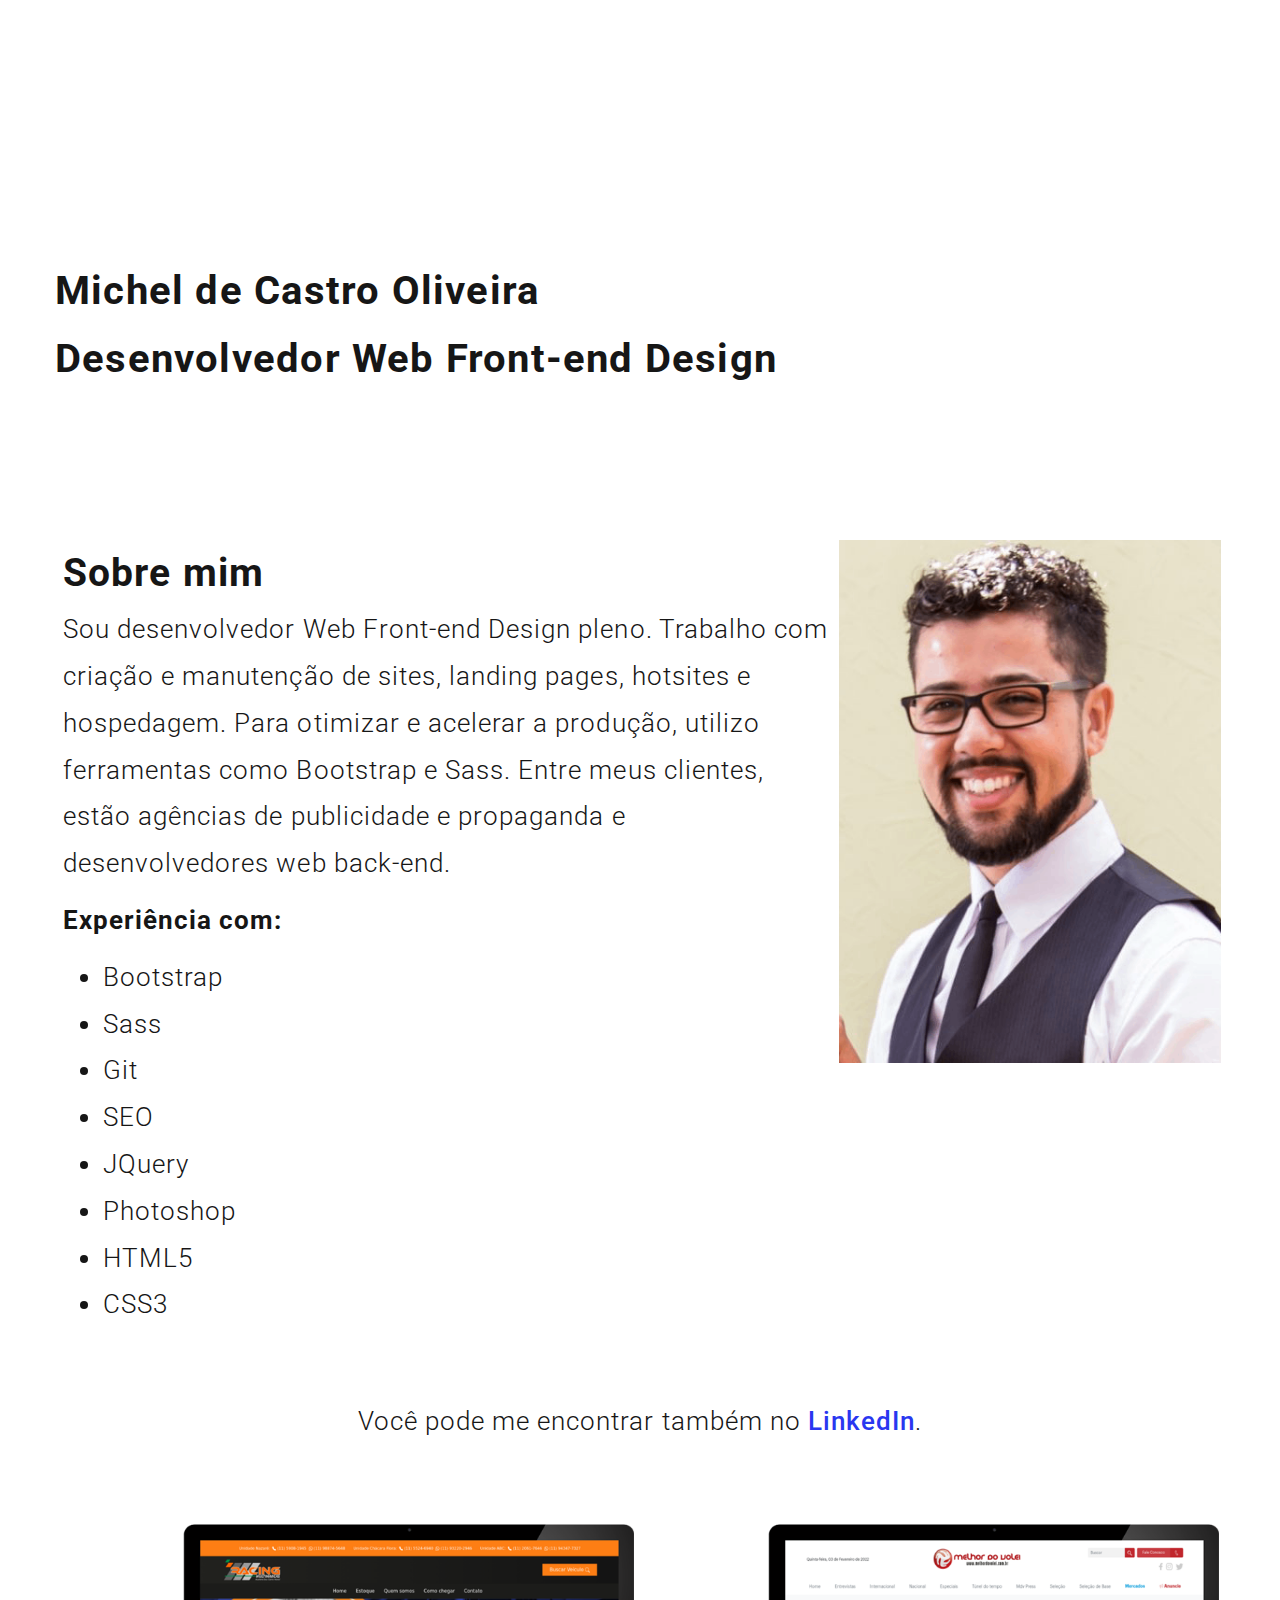
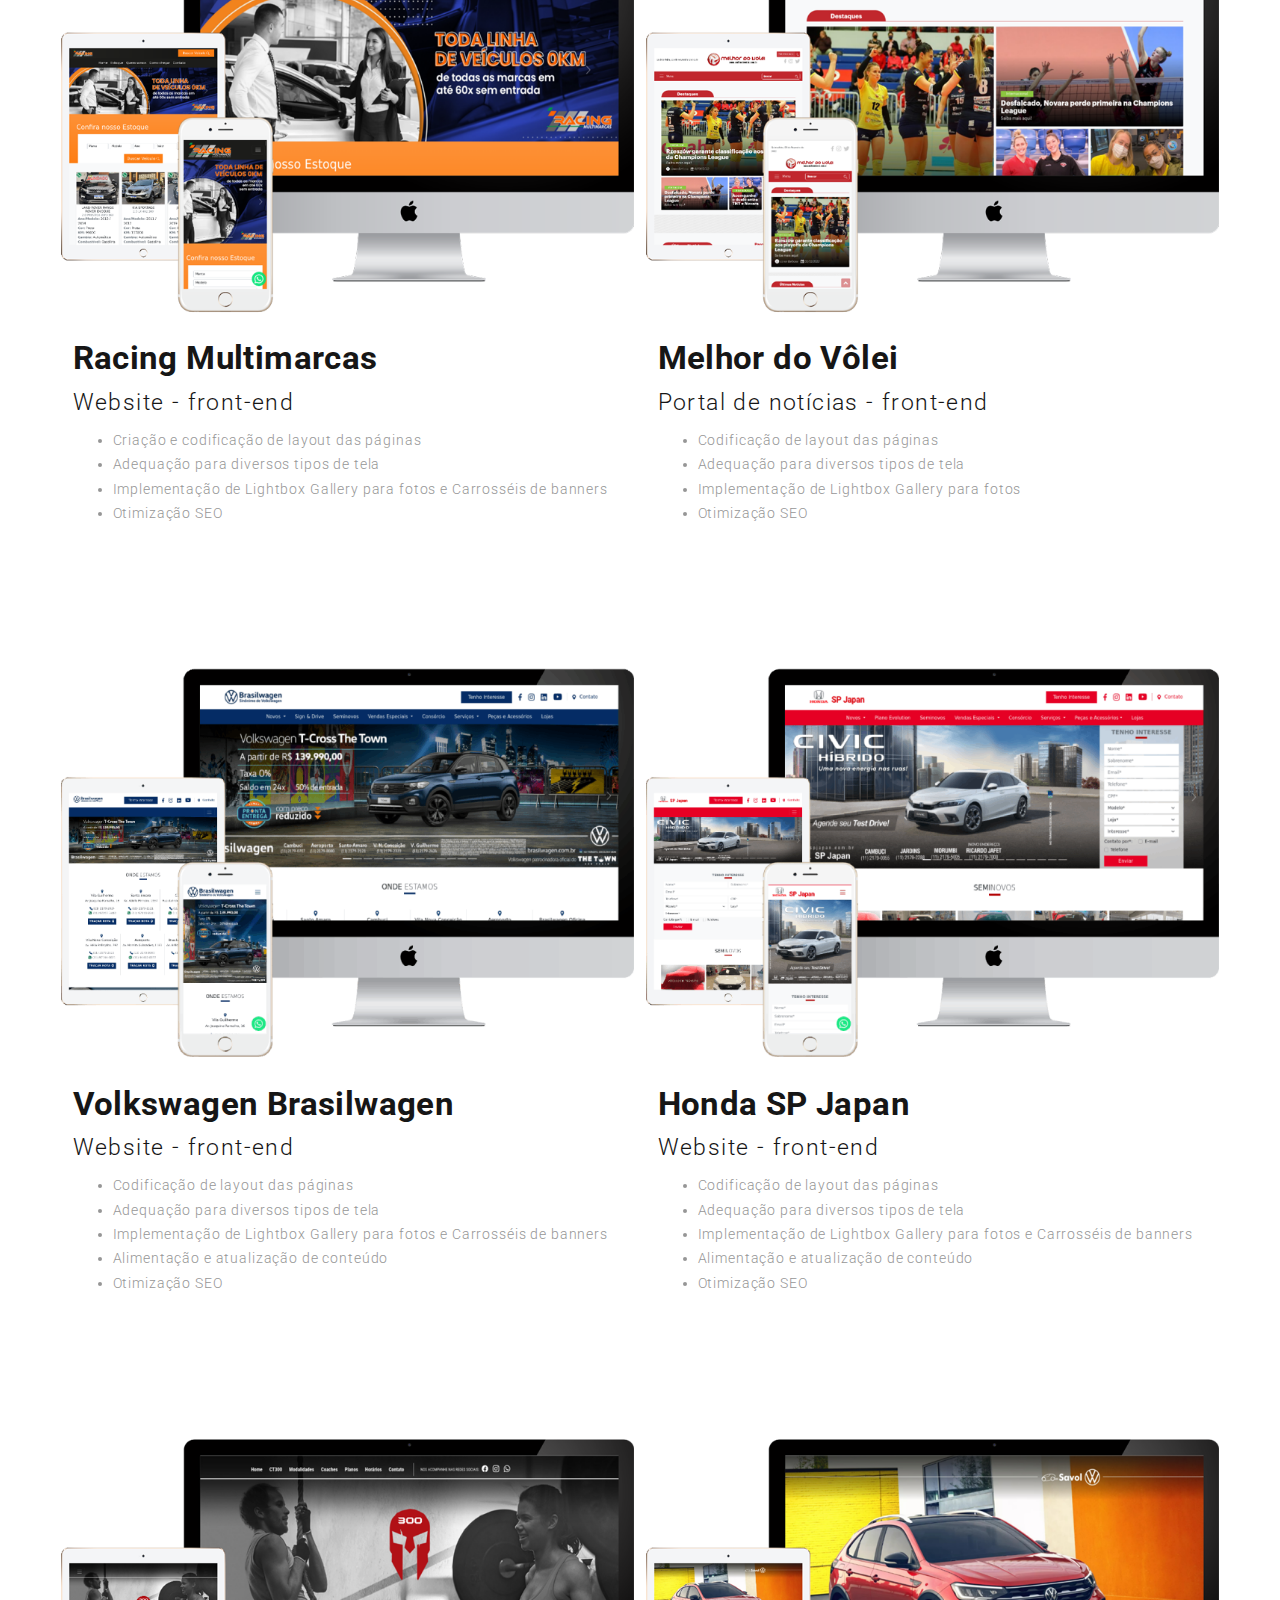
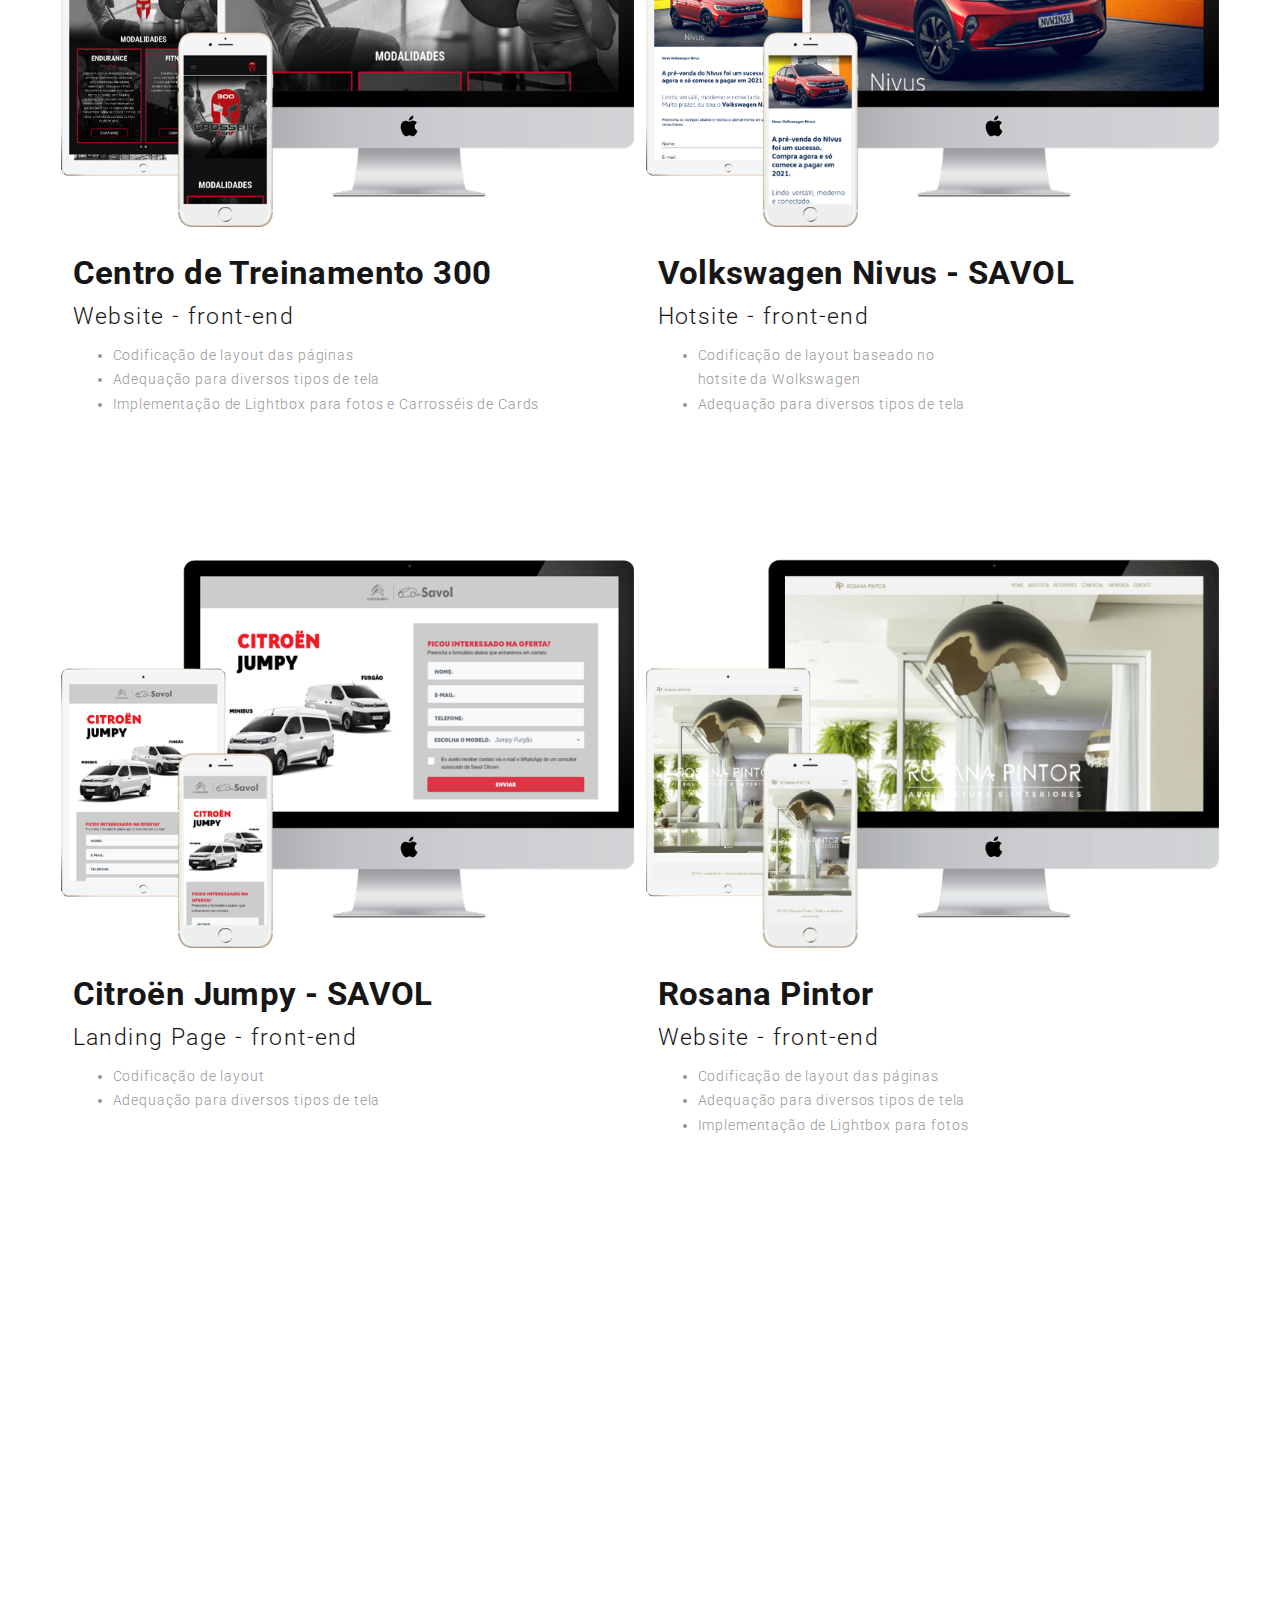
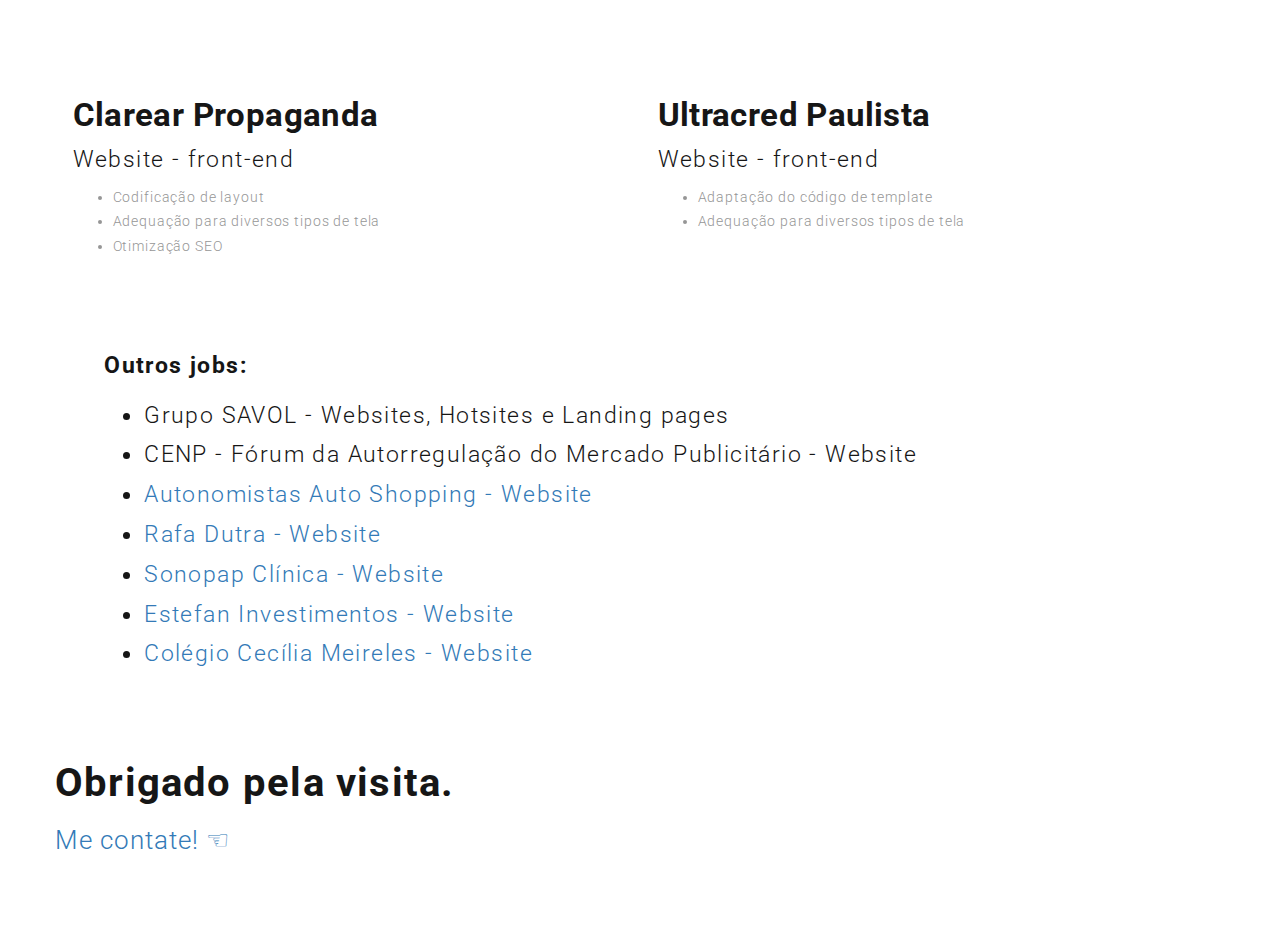
==== commit b6207c1e: "adicionar breve descrição dos jobs" ====
--- a/index.html
+++ b/index.html
@@ -88,6 +88,26 @@
 
                 <div class="col-md-6">
                     <div class="prjct-bg">
+                        <a target="blank" href="https://racingmultimarcas.com.br" rel="external noopener noreferrer">
+                            <img loading="lazy" src="img/portfolio/racing/racing-3-devices-white.png"
+                                alt="mockup do Website Clarear Propaganda" class="img-prjct-wrk" width="767"
+                                height="546"></a>
+                        <div class="prjct-wrt-right-wrk"> </div>
+                        <div class="shw-cs2">Racing Multimarcas</div>
+                        <div class="shw-cs4">Website - front-end</div>
+                        <div class="shw-cs">
+                            <ul>
+                                <li>Criação e codificação de layout das páginas</li>
+                                <li>Adequação para diversos tipos de tela</li>
+                                <li>Implementação de Lightbox Gallery para fotos e Carrosséis de banners</li>
+                                <li>Otimização SEO</li>
+                            </ul>
+                        </div>
+                    </div>
+                </div>
+
+                <div class="col-md-6">
+                    <div class="prjct-bg">
                         <a target="blank" href="https://melhordovolei.com.br" rel="external noopener noreferrer"><img
                                 loading="lazy" src="img/portfolio/melhordovolei/melhordovolei-3-devices.png"
                                 alt="mockup do Website Portal Melhor do Vôlei" class="img-prjct-wrk" width="767"
@@ -95,8 +115,14 @@
                         <div class="prjct-wrt-left-wrk"> </div>
                         <div class="shw-cs2">Melhor do Vôlei</div>
                         <div class="shw-cs4">Portal de notícias - front-end</div>
-                        <!-- <div class="shw-cs"> Codificação do layout </div> -->
-                        <!-- <div class="shw-cs"> Estudo de caso ( Em breve ) </div> -->
+                        <div class="shw-cs">
+                            <ul>
+                                <li>Codificação de layout das páginas</li>
+                                <li>Adequação para diversos tipos de tela</li>
+                                <li>Implementação de Lightbox Gallery para fotos</li>
+                                <li>Otimização SEO</li>
+                            </ul>
+                        </div>
                     </div>
                 </div>
                 <div class="col-md-6">
@@ -108,6 +134,15 @@
                         <div class="prjct-wrt-left-wrk"> </div>
                         <div class="shw-cs2">Volkswagen Brasilwagen</div>
                         <div class="shw-cs4">Website - front-end</div>
+                        <div class="shw-cs">
+                            <ul>
+                                <li>Codificação de layout das páginas</li>
+                                <li>Adequação para diversos tipos de tela</li>
+                                <li>Implementação de Lightbox Gallery para fotos e Carrosséis de banners</li>
+                                <li>Alimentação e atualização de conteúdo</li>
+                                <li>Otimização SEO</li>
+                            </ul>
+                        </div>
                     </div>
                 </div>
                 <div class="col-md-6">
@@ -119,6 +154,15 @@
                         <div class="prjct-wrt-left-wrk"> </div>
                         <div class="shw-cs2">Honda SP Japan</div>
                         <div class="shw-cs4">Website - front-end</div>
+                        <div class="shw-cs">
+                            <ul>
+                                <li>Codificação de layout das páginas</li>
+                                <li>Adequação para diversos tipos de tela</li>
+                                <li>Implementação de Lightbox Gallery para fotos e Carrosséis de banners</li>
+                                <li>Alimentação e atualização de conteúdo</li>
+                                <li>Otimização SEO</li>
+                            </ul>
+                        </div>
                     </div>
                 </div>
 
@@ -130,6 +174,13 @@
                         <div class="prjct-wrt-left-wrk"> </div>
                         <div class="shw-cs2">Centro de Treinamento 300</div>
                         <div class="shw-cs4">Website - front-end</div>
+                        <div class="shw-cs">
+                            <ul>
+                                <li>Codificação de layout das páginas</li>
+                                <li>Adequação para diversos tipos de tela</li>
+                                <li>Implementação de Lightbox para fotos e Carrosséis de Cards</li>
+                            </ul>
+                        </div>
                     </div>
                 </div>
 
@@ -142,6 +193,12 @@
                         <div class="prjct-wrt-left-wrk"> </div>
                         <div class="shw-cs2">Volkswagen Nivus - SAVOL</div>
                         <div class="shw-cs4">Hotsite - front-end</div>
+                        <div class="shw-cs">
+                            <ul>
+                                <li>Codificação de layout baseado no <br>hotsite da Wolkswagen</li>
+                                <li>Adequação para diversos tipos de tela</li>
+                            </ul>
+                        </div>
                     </div>
                 </div>
 
@@ -154,6 +211,12 @@
                         <div class="prjct-wrt-left-wrk"> </div>
                         <div class="shw-cs2">Citroën Jumpy - SAVOL</div>
                         <div class="shw-cs4">Landing Page - front-end</div>
+                        <div class="shw-cs">
+                            <ul>
+                                <li>Codificação de layout</li>
+                                <li>Adequação para diversos tipos de tela</li>
+                            </ul>
+                        </div>
                     </div>
                 </div>
 
@@ -166,19 +229,16 @@
                         <div class="prjct-wrt-right-wrk"> </div>
                         <div class="shw-cs2">Rosana Pintor</div>
                         <div class="shw-cs4">Website - front-end</div>
-                    </div>
-                </div>
-                <div class="col-md-6">
-                    <div class="prjct-bg">
-                        <a target="blank" href="https://racingmultimarcas.com.br" rel="external noopener noreferrer">
-                            <img loading="lazy" src="img/portfolio/racing/racing-3-devices-white.png"
-                                alt="mockup do Website Clarear Propaganda" class="img-prjct-wrk" width="767"
-                                height="546"></a>
-                        <div class="prjct-wrt-right-wrk"> </div>
-                        <div class="shw-cs2">Racing Multimarcas</div>
-                        <div class="shw-cs4">Website - front-end</div>
-                    </div>
-                </div>
+                        <div class="shw-cs">
+                            <ul>
+                                <li>Codificação de layout das páginas</li>
+                                <li>Adequação para diversos tipos de tela</li>
+                                <li>Implementação de Lightbox para fotos</li>
+                            </ul>
+                        </div>
+                    </div>
+                </div>
+
                 <div class="col-md-6">
                     <div class="prjct-bg">
                         <a target="blank" href="https://clarearpropaganda.com.br" rel="external noopener noreferrer">
@@ -188,6 +248,13 @@
                         <div class="prjct-wrt-right-wrk"> </div>
                         <div class="shw-cs2">Clarear Propaganda</div>
                         <div class="shw-cs4">Website - front-end</div>
+                        <div class="shw-cs">
+                            <ul>
+                                <li>Codificação de layout</li>
+                                <li>Adequação para diversos tipos de tela</li>
+                                <li>Otimização SEO</li>
+                            </ul>
+                        </div>
                     </div>
                 </div>
 
@@ -200,6 +267,12 @@
                         <div class="prjct-wrt-left-wrk"> </div>
                         <div class="shw-cs2">Ultracred Paulista</div>
                         <div class="shw-cs4">Website - front-end</div>
+                        <div class="shw-cs">
+                            <ul>
+                                <li>Adaptação do código de template</li>
+                                <li>Adequação para diversos tipos de tela</li>
+                            </ul>
+                        </div>
                     </div>
                 </div>
             </div>
@@ -235,7 +308,7 @@
                 <div class="col-md-5">
                     <p class="h1">Obrigado pela visita.</p>
                     <p class="ftr-lnk"><a href="mailto:micheldecastro.web@gmail.com">
-                            Me contate!
+                            Me contate! &#9756;
                         </a></p>
                 </div>
 
--- a/css/style.min.css
+++ b/css/style.min.css
@@ -1,2 +1 @@
-body{font-family:'Roboto', sans-serif;font-size:1.3em;line-height:1.8em;color:#161616;background-color:transparent;letter-spacing:0.03em}@media only screen and (max-width: 768px){.prjct-wrt-right,.prjct-wrt-left{font-size:1.5em !important;top:9% !important}.h1,h1{font-size:2.6em !important}.tfv{font-size:2.6em !important;text-align:center}.hero-bg{height:70vh !important;padding-top:30vh !important;padding-left:15px !important}.h2,h2{font-size:1.8em !important}.btn-allprojects{font-size:.9em !important}.prjct-bg{margin-top:3em !important;margin-bottom:3em !important}.img-prjct-logo{display:none !important}.lg-col-wrt{font-size:1.8em !important;padding:3% !important}.lg-col-wrt2{font-size:1.8em !important;padding:3% !important;text-align:center !important}.lg-col-ttl{font-size:1.6em !important;padding-left:3%}.lg-col-ttl2{font-size:2.6em !important;padding-left:3% !important}.lg-col-bg{margin-top:3em !important;margin-bottom:3em !important}.lg-col-bg2{margin-top:3em !important;margin-bottom:.5em !important}.nav-ttl{top:36px !important;font-size:1.3em !important;position:absolute !important;left:5% !important;display:none}.img-hr-lg{height:35px !important;width:35px !important;margin-top:27px !important;display:none}.ftr-lnk{font-size:1.8em !important;height:3em !important;text-align:center !important;margin-top:2rem;padding-left:0px !important}.prjct-wrt-left-wrk,.prjct-wrt-right-wrk{font-size:1.5em !important;top:9.5% !important}.img-prjct-wrk:hover{padding-right:0px !important;padding-left:0px !important;border-radius:0px !important}.prjct-wrt-left-wrk-big{font-size:1.5em !important;top:9.5% !important}.img-prjct-wrk-big{padding-right:0px !important;padding-left:0px !important}.img-prjct-wrk-big:hover{padding-right:0px !important;padding-left:0px !important}.img-prjct{padding-right:0px !important;padding-left:0px !important}.img-prjct:hover{border-radius:0px !important}.works-hero-bg{height:50vh !important;padding-top:28vh !important}.blog-hero-bg{padding-top:31vh !important}.lgs-bg{margin-top:0em !important;margin-bottom:0.6em !important}.btn-ltstlk{padding:3em !important;font-size:1em !important}.img-lg-col2{padding-left:0px !important;padding-right:0px !important}.shw-cs2{font-size:2.2em !important;padding-top:5% !important}.shw-cs{font-size:1.1em !important}.shw-cs3{font-size:1.1em !important;text-align:center !important;padding-left:0px !important}.shw-cs4{font-size:1.7em !important}.shw-cs4-r{font-size:1.1em !important}.allprojects-bg{margin-bottom:2em !important;margin-top:2em !important}.allprojects-lgs-bg2{margin-bottom:3.6em !important}.carousel-control .glyphicon-chevron-right,.carousel-control .icon-next{margin-right:0px !important}.slider-bg{padding-bottom:0 !important}}a:-webkit-any-link{text-decoration:none}.h1,h1{font-size:3.1em;font-weight:700;letter-spacing:.03em;line-height:1.7em;font-family:'Roboto', sans-serif;color:#161616}.h2,h2{font-size:2em;font-weight:300;letter-spacing:.03em;line-height:1.7em;font-family:'Roboto', sans-serif;color:#161616}.h3,h3{font-size:1.3em;font-weight:400;letter-spacing:.03em;line-height:1.7em;color:#999;font-family:'Roboto', sans-serif}h1,.h1,h2,.h2,h3,.h3,h4,.h4{margin-top:0;margin-bottom:0}.hero-bg{background:transparent;margin:0 auto;text-align:left;height:60vh;padding-top:28.5vh}.slider-bg{background:transparent;margin:0 auto;text-align:center;padding-top:5em;padding-bottom:5em}.blog-hero-bg{background:transparent;margin:0 auto;text-align:center;height:45vh;padding-top:25vh}.works-hero-bg{background:transparent;margin:0 auto;text-align:center;height:65vh;padding-top:30vh}.footer-bg{margin-top:5em;margin-bottom:4.3em;height:11em}.ftr-lnk{font-size:2em;letter-spacing:.04em;line-height:1.7em;text-align:left;color:#161616;font-family:'Roboto', sans-serif;font-weight:300;height:2.5em;padding-left:0}.ftr-lnk:hover{color:#161616;text-decoration:none}.lg-col-wrt2{font-size:2em;line-height:1.8em;letter-spacing:.04em;font-family:'Roboto', sans-serif;font-weight:300;color:#161616;text-align:center;margin-top:60px}.lg-col-wrt{font-size:2em;line-height:1.8em;padding-left:1%;letter-spacing:.04em;font-family:'Roboto', sans-serif;font-weight:300;color:#161616}.lg-col-ttl2{font-size:3em;font-weight:700;letter-spacing:.03em;line-height:1.7em;font-family:'Roboto', sans-serif;color:#161616;padding-left:1%}.img-lg-col2{border-radius:0px;max-width:100%;height:auto;-webkit-transition:all .5s ease;-o-transition:all .5s ease;transition:all .5s ease;display:table;position:relative;-webkit-animation:animatebottom 3s;animation:animatebottom 3s;padding-right:1%;padding-left:1%}.prjct-bg{background:transparent;margin-top:5em;margin-bottom:5em}.allprojects-bg{width:auto;height:auto;text-align:center;margin-bottom:5em;margin-top:5em}.soc-lnk{color:#2937f0;font-weight:500}.soc-lnk:focus{color:#2937f0}.soc-lnk:hover{color:#161616;border-bottom:2px solid #161616}.shw-cs{font-size:1.1em;font-weight:300;letter-spacing:.06em;line-height:1.7em;font-family:'Roboto', sans-serif;color:#969696;padding-left:3%;font-style:italic;padding-top:1%}.shw-cs4{font-size:1.8em;font-weight:300;letter-spacing:.06em;line-height:1.7em;font-family:'Roboto', sans-serif;color:#161616;padding-left:3%;padding-top:2%;max-width:100%}.shw-cs4-r{font-size:1.2em;font-weight:400;letter-spacing:.06em;line-height:1.7em;font-family:'Roboto', sans-serif;color:#161616;padding-left:3%;padding-top:3%;padding-right:3%;max-width:100%;float:right}.shw-cs2{font-size:2.5em;color:#161616;font-weight:700;max-width:100%;padding-left:3%;padding-top:5%}.shw-cs3{font-size:1.1em;color:#161616;font-weight:400;max-width:100%;padding-left:5%;padding-bottom:2%}.img-prjct-wrk{border-radius:0px;max-width:100%;height:auto;-webkit-transition:all .5s ease;-o-transition:all .5s ease;transition:all .5s ease;display:table;position:relative;padding-left:1%;padding-right:1%;-webkit-animation:animatebottom 3s;animation:animatebottom 3s}.img-prjct-wrk-big{border-radius:0px;max-width:100%;height:auto;-webkit-transition:all .5s ease;-o-transition:all .5s ease;transition:all .5s ease;display:table;position:relative;padding-left:2%;padding-right:2%}.img-prjct-wrk:hover{cursor:pointer;opacity:.7;-webkit-transform:scale(0.96);-ms-transform:scale(0.96);transform:scale(0.96)}.prjct-wrt-right-wrk{position:absolute;right:3%;top:12%;font-size:2.6em;color:#161616;font-weight:700;max-width:100%}.prjct-wrt-left-wrk{position:absolute;left:3%;top:12%;font-size:2.6em;color:#161616;font-weight:700;max-width:100%}.prjct-wrt-left-wrk-big{position:absolute;left:3%;top:7%;font-size:2.6em;color:#161616;font-weight:700;max-width:100%}.img-prjct-wrk-big:hover{cursor:pointer;opacity:.7}.img-prjct{border-radius:0px;max-width:100%;height:auto;-webkit-transition:all .5s ease;-o-transition:all .5s ease;transition:all .5s ease;display:table;position:relative;padding-left:1em;padding-right:1em;-webkit-animation:animatebottom 3s;animation:animatebottom 3s}.img-prjct:hover{cursor:pointer;opacity:.7;-webkit-transform:scale(0.92);-ms-transform:scale(0.92);transform:scale(0.92)}.prjct-wrt-right{position:absolute;right:3%;top:9%;font-size:2.6em;color:#161616;font-weight:700;max-width:100%}.prjct-wrt-left{position:absolute;left:3%;top:9%;font-size:2.6em;color:#161616;font-weight:700;max-width:100%}.col-xs-1,.col-sm-1,.col-md-1,.col-lg-1,.col-xs-2,.col-sm-2,.col-md-2,.col-lg-2,.col-xs-3,.col-sm-3,.col-md-3,.col-lg-3,.col-xs-4,.col-sm-4,.col-md-4,.col-lg-4,.col-xs-5,.col-sm-5,.col-md-5,.col-lg-5,.col-xs-6,.col-sm-6,.col-md-6,.col-lg-6,.col-xs-7,.col-sm-7,.col-md-7,.col-lg-7,.col-xs-8,.col-sm-8,.col-md-8,.col-lg-8,.col-xs-9,.col-sm-9,.col-md-9,.col-lg-9,.col-xs-10,.col-sm-10,.col-md-10,.col-lg-10,.col-xs-11,.col-sm-11,.col-md-11,.col-lg-11,.col-xs-12,.col-sm-12,.col-md-12,.col-lg-12{position:relative;min-height:1px;padding-left:0px;padding-right:0px}.preloading{-webkit-animation-duration:5s;animation-duration:5s;-webkit-animation-fill-mode:both;animation-fill-mode:both}@-webkit-keyframes fadeIn{0%{opacity:0}100%{opacity:1}}@keyframes fadeIn{0%{opacity:0}100%{opacity:1}}.fadeIn{-webkit-animation-name:fadeIn;animation-name:fadeIn;background:#fff}.fade-anime-right{position:relative;-webkit-animation:animateright 3s;animation:animateright 3s;max-width:100%}@-webkit-keyframes animateright{from{right:-300px;opacity:0}to{right:0;opacity:1}}@keyframes animateright{from{right:-300px;opacity:0}to{right:0;opacity:1}}.fade-anime-bottom{position:relative;-webkit-animation:animatebottom 3s;animation:animatebottom 3s;max-width:100%}@-webkit-keyframes animatebottom{from{bottom:-300px;opacity:0}to{bottom:0;opacity:1}}@keyframes animatebottom{from{bottom:-300px;opacity:0}to{bottom:0;opacity:1}}.fade-anime-left{position:relative;-webkit-animation:animateleft 3s;animation:animateleft 3s;max-width:100%}@-webkit-keyframes animateleft{from{left:-300px;opacity:0}to{left:0;opacity:1}}@keyframes animateleft{from{left:-300px;opacity:0}to{left:0;opacity:1}}.fade-anime-top{position:relative;-webkit-animation:animatetop 3s;animation:animatetop 3s;max-width:100%}@-webkit-keyframes animatetop{from{top:-300px;opacity:0}to{top:0;opacity:1}}@keyframes animatetop{from{top:-300px;opacity:0}to{top:0;opacity:1}}.fade-anime-zoom{-webkit-animation:animatezoom 3s;animation:animatezoom 3s}@-webkit-keyframes animatezoom{from{-webkit-transform:scale(0);transform:scale(0)}to{-webkit-transform:scale(1);transform:scale(1)}}@keyframes animatezoom{from{-webkit-transform:scale(0);transform:scale(0)}to{-webkit-transform:scale(1);transform:scale(1)}}.fade-anime-fade{-webkit-animation:fading 10s infinite;animation:fading 10s infinite}@-webkit-keyframes fading{0%{opacity:0}50%{opacity:1}100%{opacity:0}}@keyframes fading{0%{opacity:0}50%{opacity:1}100%{opacity:0}}.fade-anime-opacity{-webkit-animation:opac 3s;animation:opac 3s}@-webkit-keyframes opac{from{opacity:0}to{opacity:1}}@keyframes opac{from{opacity:0}to{opacity:1}}.carousel-inner{position:relative;overflow:hidden;width:100%;-webkit-animation:animatebottom 3s;animation:animatebottom 3s}.carousel-caption{position:initial;left:15%;right:15%;bottom:20px;z-index:10;padding-top:20px;color:#fff;text-align:center;text-shadow:0 1px 2px rgba(0,0,0,0);-webkit-animation:animatebottom 3s;animation:animatebottom 3s}.glyphicon-chevron-left:before,.glyphicon-chevron-right:before{color:#fff}.carousel-indicators{display:none}.carousel-control .glyphicon-chevron-left,.carousel-control .glyphicon-chevron-right,.carousel-control .icon-prev,.carousel-control .icon-next{font-size:42px}.carousel-control .glyphicon-chevron-right,.carousel-control .icon-next{margin-right:0px}
-/*# sourceMappingURL=style.min.css.map */+body{font-family:"Roboto",sans-serif;font-size:1.3em;line-height:1.8em;color:#161616;background-color:rgba(0,0,0,0);letter-spacing:.03em}@media only screen and (max-width: 768px){.prjct-wrt-right,.prjct-wrt-left{font-size:1.5em !important;top:9% !important}.h1,h1{font-size:2.6em !important}.tfv{font-size:2.6em !important;text-align:center}.hero-bg{height:70vh !important;padding-top:30vh !important;padding-left:15px !important}.h2,h2{font-size:1.8em !important}.btn-allprojects{font-size:.9em !important}.prjct-bg{margin-top:3em !important;margin-bottom:3em !important}.img-prjct-logo{display:none !important}.lg-col-wrt{font-size:1.8em !important;padding:3% !important}.lg-col-wrt2{font-size:1.8em !important;padding:3% !important;text-align:center !important}.lg-col-ttl{font-size:1.6em !important;padding-left:3%}.lg-col-ttl2{font-size:2.6em !important;padding-left:3% !important}.lg-col-bg{margin-top:3em !important;margin-bottom:3em !important}.lg-col-bg2{margin-top:3em !important;margin-bottom:.5em !important}.nav-ttl{top:36px !important;font-size:1.3em !important;position:absolute !important;left:5% !important;display:none}.img-hr-lg{height:35px !important;width:35px !important;margin-top:27px !important;display:none}.ftr-lnk{font-size:1.8em !important;height:3em !important;text-align:center !important;margin-top:2rem;padding-left:0px !important}.prjct-wrt-left-wrk,.prjct-wrt-right-wrk{font-size:1.5em !important;top:9.5% !important}.img-prjct-wrk:hover{padding-right:0px !important;padding-left:0px !important;border-radius:0px !important}.prjct-wrt-left-wrk-big{font-size:1.5em !important;top:9.5% !important}.img-prjct-wrk-big{padding-right:0px !important;padding-left:0px !important}.img-prjct-wrk-big:hover{padding-right:0px !important;padding-left:0px !important}.img-prjct{padding-right:0px !important;padding-left:0px !important}.img-prjct:hover{border-radius:0px !important}.works-hero-bg{height:50vh !important;padding-top:28vh !important}.blog-hero-bg{padding-top:31vh !important}.lgs-bg{margin-top:0em !important;margin-bottom:.6em !important}.btn-ltstlk{padding:3em !important;font-size:1em !important}.img-lg-col2{padding-left:0px !important;padding-right:0px !important}.shw-cs2{font-size:2.2em !important;padding-top:5% !important}.shw-cs{font-size:1.1em !important}.shw-cs3{font-size:1.1em !important;text-align:center !important;padding-left:0px !important}.shw-cs4{font-size:1.7em !important}.shw-cs4-r{font-size:1.1em !important}.allprojects-bg{margin-bottom:2em !important;margin-top:2em !important}.allprojects-lgs-bg2{margin-bottom:3.6em !important}.carousel-control .glyphicon-chevron-right,.carousel-control .icon-next{margin-right:0px !important}.slider-bg{padding-bottom:0 !important}}a:-webkit-any-link{text-decoration:none}.h1,h1{font-size:3.1em;font-weight:700;letter-spacing:.03em;line-height:1.7em;font-family:"Roboto",sans-serif;color:#161616}.h2,h2{font-size:2em;font-weight:300;letter-spacing:.03em;line-height:1.7em;font-family:"Roboto",sans-serif;color:#161616}.h3,h3{font-size:1.3em;font-weight:400;letter-spacing:.03em;line-height:1.7em;color:#999;font-family:"Roboto",sans-serif}h1,.h1,h2,.h2,h3,.h3,h4,.h4{margin-top:0;margin-bottom:0}.hero-bg{background:rgba(0,0,0,0);margin:0 auto;text-align:left;height:60vh;padding-top:28.5vh}.slider-bg{background:rgba(0,0,0,0);margin:0 auto;text-align:center;padding-top:5em;padding-bottom:5em}.blog-hero-bg{background:rgba(0,0,0,0);margin:0 auto;text-align:center;height:45vh;padding-top:25vh}.works-hero-bg{background:rgba(0,0,0,0);margin:0 auto;text-align:center;height:65vh;padding-top:30vh}.footer-bg{margin-top:5em;margin-bottom:4.3em;height:11em}.ftr-lnk{font-size:2em;letter-spacing:.04em;line-height:1.7em;text-align:left;color:#161616;font-family:"Roboto",sans-serif;font-weight:300;height:2.5em;padding-left:0}.ftr-lnk:hover{color:#161616;text-decoration:none}.lg-col-wrt2{font-size:2em;line-height:1.8em;letter-spacing:.04em;font-family:"Roboto",sans-serif;font-weight:300;color:#161616;text-align:center;margin-top:60px}.lg-col-wrt{font-size:2em;line-height:1.8em;padding-left:1%;letter-spacing:.04em;font-family:"Roboto",sans-serif;font-weight:300;color:#161616}.lg-col-ttl2{font-size:3em;font-weight:700;letter-spacing:.03em;line-height:1.7em;font-family:"Roboto",sans-serif;color:#161616;padding-left:1%}.img-lg-col2{border-radius:0px;max-width:100%;height:auto;-webkit-transition:all .5s ease;transition:all .5s ease;display:table;position:relative;-webkit-animation:animatebottom 3s;animation:animatebottom 3s;padding-right:1%;padding-left:1%}.prjct-bg{background:rgba(0,0,0,0);margin-top:5em;margin-bottom:5em}.allprojects-bg{width:auto;height:auto;text-align:center;margin-bottom:5em;margin-top:5em}.soc-lnk{color:#2937f0;font-weight:500}.soc-lnk:focus{color:#2937f0}.soc-lnk:hover{color:#161616;border-bottom:2px solid #161616}.shw-cs{font-size:1.1em;font-weight:300;letter-spacing:.06em;line-height:1.7em;font-family:"Roboto",sans-serif;color:#969696;padding-left:3%;padding-top:1%}.shw-cs4{font-size:1.8em;font-weight:300;letter-spacing:.06em;line-height:1.7em;font-family:"Roboto",sans-serif;color:#161616;padding-left:3%;padding-top:2%;max-width:100%}.shw-cs4-r{font-size:1.2em;font-weight:400;letter-spacing:.06em;line-height:1.7em;font-family:"Roboto",sans-serif;color:#161616;padding-left:3%;padding-top:3%;padding-right:3%;max-width:100%;float:right}.shw-cs2{font-size:2.5em;color:#161616;font-weight:700;max-width:100%;padding-left:3%;padding-top:5%}.shw-cs3{font-size:1.1em;color:#161616;font-weight:400;max-width:100%;padding-left:5%;padding-bottom:2%}.img-prjct-wrk{border-radius:0px;max-width:100%;height:auto;-webkit-transition:all .5s ease;transition:all .5s ease;display:table;position:relative;padding-left:1%;padding-right:1%;-webkit-animation:animatebottom 3s;animation:animatebottom 3s}.img-prjct-wrk-big{border-radius:0px;max-width:100%;height:auto;-webkit-transition:all .5s ease;transition:all .5s ease;display:table;position:relative;padding-left:2%;padding-right:2%}.img-prjct-wrk:hover{cursor:pointer;opacity:.7;-webkit-transform:scale(0.96);-ms-transform:scale(0.96);transform:scale(0.96)}.prjct-wrt-right-wrk{position:absolute;right:3%;top:12%;font-size:2.6em;color:#161616;font-weight:700;max-width:100%}.prjct-wrt-left-wrk{position:absolute;left:3%;top:12%;font-size:2.6em;color:#161616;font-weight:700;max-width:100%}.prjct-wrt-left-wrk-big{position:absolute;left:3%;top:7%;font-size:2.6em;color:#161616;font-weight:700;max-width:100%}.img-prjct-wrk-big:hover{cursor:pointer;opacity:.7}.img-prjct{border-radius:0px;max-width:100%;height:auto;-webkit-transition:all .5s ease;transition:all .5s ease;display:table;position:relative;padding-left:1em;padding-right:1em;-webkit-animation:animatebottom 3s;animation:animatebottom 3s}.img-prjct:hover{cursor:pointer;opacity:.7;-webkit-transform:scale(0.92);-ms-transform:scale(0.92);transform:scale(0.92)}.prjct-wrt-right{position:absolute;right:3%;top:9%;font-size:2.6em;color:#161616;font-weight:700;max-width:100%}.prjct-wrt-left{position:absolute;left:3%;top:9%;font-size:2.6em;color:#161616;font-weight:700;max-width:100%}.col-xs-1,.col-sm-1,.col-md-1,.col-lg-1,.col-xs-2,.col-sm-2,.col-md-2,.col-lg-2,.col-xs-3,.col-sm-3,.col-md-3,.col-lg-3,.col-xs-4,.col-sm-4,.col-md-4,.col-lg-4,.col-xs-5,.col-sm-5,.col-md-5,.col-lg-5,.col-xs-6,.col-sm-6,.col-md-6,.col-lg-6,.col-xs-7,.col-sm-7,.col-md-7,.col-lg-7,.col-xs-8,.col-sm-8,.col-md-8,.col-lg-8,.col-xs-9,.col-sm-9,.col-md-9,.col-lg-9,.col-xs-10,.col-sm-10,.col-md-10,.col-lg-10,.col-xs-11,.col-sm-11,.col-md-11,.col-lg-11,.col-xs-12,.col-sm-12,.col-md-12,.col-lg-12{position:relative;min-height:1px;padding-left:0px;padding-right:0px}.preloading{-webkit-animation-duration:5s;animation-duration:5s;-webkit-animation-fill-mode:both;animation-fill-mode:both}@-webkit-keyframes fadeIn{0%{opacity:0}100%{opacity:1}}@keyframes fadeIn{0%{opacity:0}100%{opacity:1}}.fadeIn{-webkit-animation-name:fadeIn;animation-name:fadeIn;background:#fff}.fade-anime-right{position:relative;-webkit-animation:animateright 3s;animation:animateright 3s;max-width:100%}@-webkit-keyframes animateright{from{right:-300px;opacity:0}to{right:0;opacity:1}}@keyframes animateright{from{right:-300px;opacity:0}to{right:0;opacity:1}}.fade-anime-bottom{position:relative;-webkit-animation:animatebottom 3s;animation:animatebottom 3s;max-width:100%}@-webkit-keyframes animatebottom{from{bottom:-300px;opacity:0}to{bottom:0;opacity:1}}@keyframes animatebottom{from{bottom:-300px;opacity:0}to{bottom:0;opacity:1}}.fade-anime-left{position:relative;-webkit-animation:animateleft 3s;animation:animateleft 3s;max-width:100%}@-webkit-keyframes animateleft{from{left:-300px;opacity:0}to{left:0;opacity:1}}@keyframes animateleft{from{left:-300px;opacity:0}to{left:0;opacity:1}}.fade-anime-top{position:relative;-webkit-animation:animatetop 3s;animation:animatetop 3s;max-width:100%}@-webkit-keyframes animatetop{from{top:-300px;opacity:0}to{top:0;opacity:1}}@keyframes animatetop{from{top:-300px;opacity:0}to{top:0;opacity:1}}.fade-anime-zoom{-webkit-animation:animatezoom 3s;animation:animatezoom 3s}@-webkit-keyframes animatezoom{from{-webkit-transform:scale(0);transform:scale(0)}to{-webkit-transform:scale(1);transform:scale(1)}}@keyframes animatezoom{from{-webkit-transform:scale(0);transform:scale(0)}to{-webkit-transform:scale(1);transform:scale(1)}}.fade-anime-fade{-webkit-animation:fading 10s infinite;animation:fading 10s infinite}@-webkit-keyframes fading{0%{opacity:0}50%{opacity:1}100%{opacity:0}}@keyframes fading{0%{opacity:0}50%{opacity:1}100%{opacity:0}}.fade-anime-opacity{-webkit-animation:opac 3s;animation:opac 3s}@-webkit-keyframes opac{from{opacity:0}to{opacity:1}}@keyframes opac{from{opacity:0}to{opacity:1}}.carousel-inner{position:relative;overflow:hidden;width:100%;-webkit-animation:animatebottom 3s;animation:animatebottom 3s}.carousel-caption{position:initial;left:15%;right:15%;bottom:20px;z-index:10;padding-top:20px;color:#fff;text-align:center;text-shadow:0 1px 2px rgba(0,0,0,0);-webkit-animation:animatebottom 3s;animation:animatebottom 3s}.glyphicon-chevron-left:before,.glyphicon-chevron-right:before{color:#fff}.carousel-indicators{display:none}.carousel-control .glyphicon-chevron-left,.carousel-control .glyphicon-chevron-right,.carousel-control .icon-prev,.carousel-control .icon-next{font-size:42px}.carousel-control .glyphicon-chevron-right,.carousel-control .icon-next{margin-right:0px}/*# sourceMappingURL=style.min.css.map */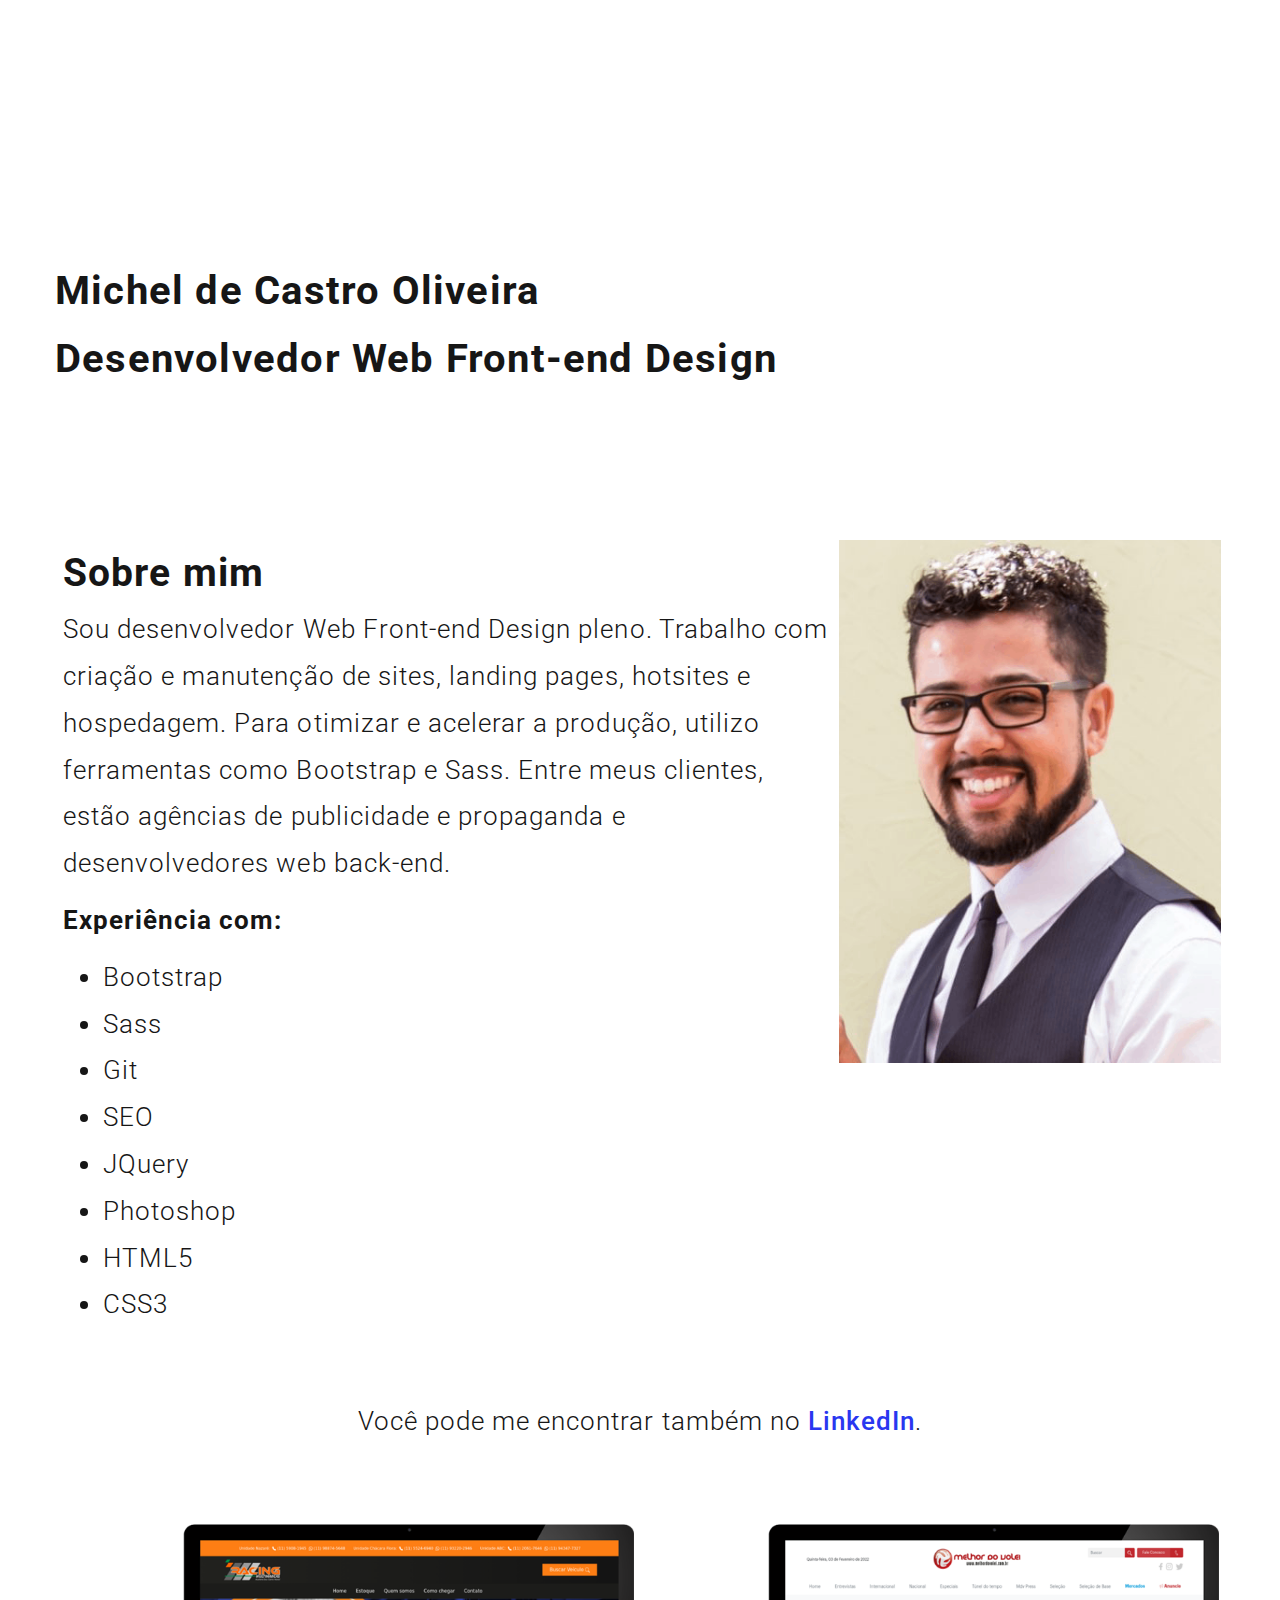
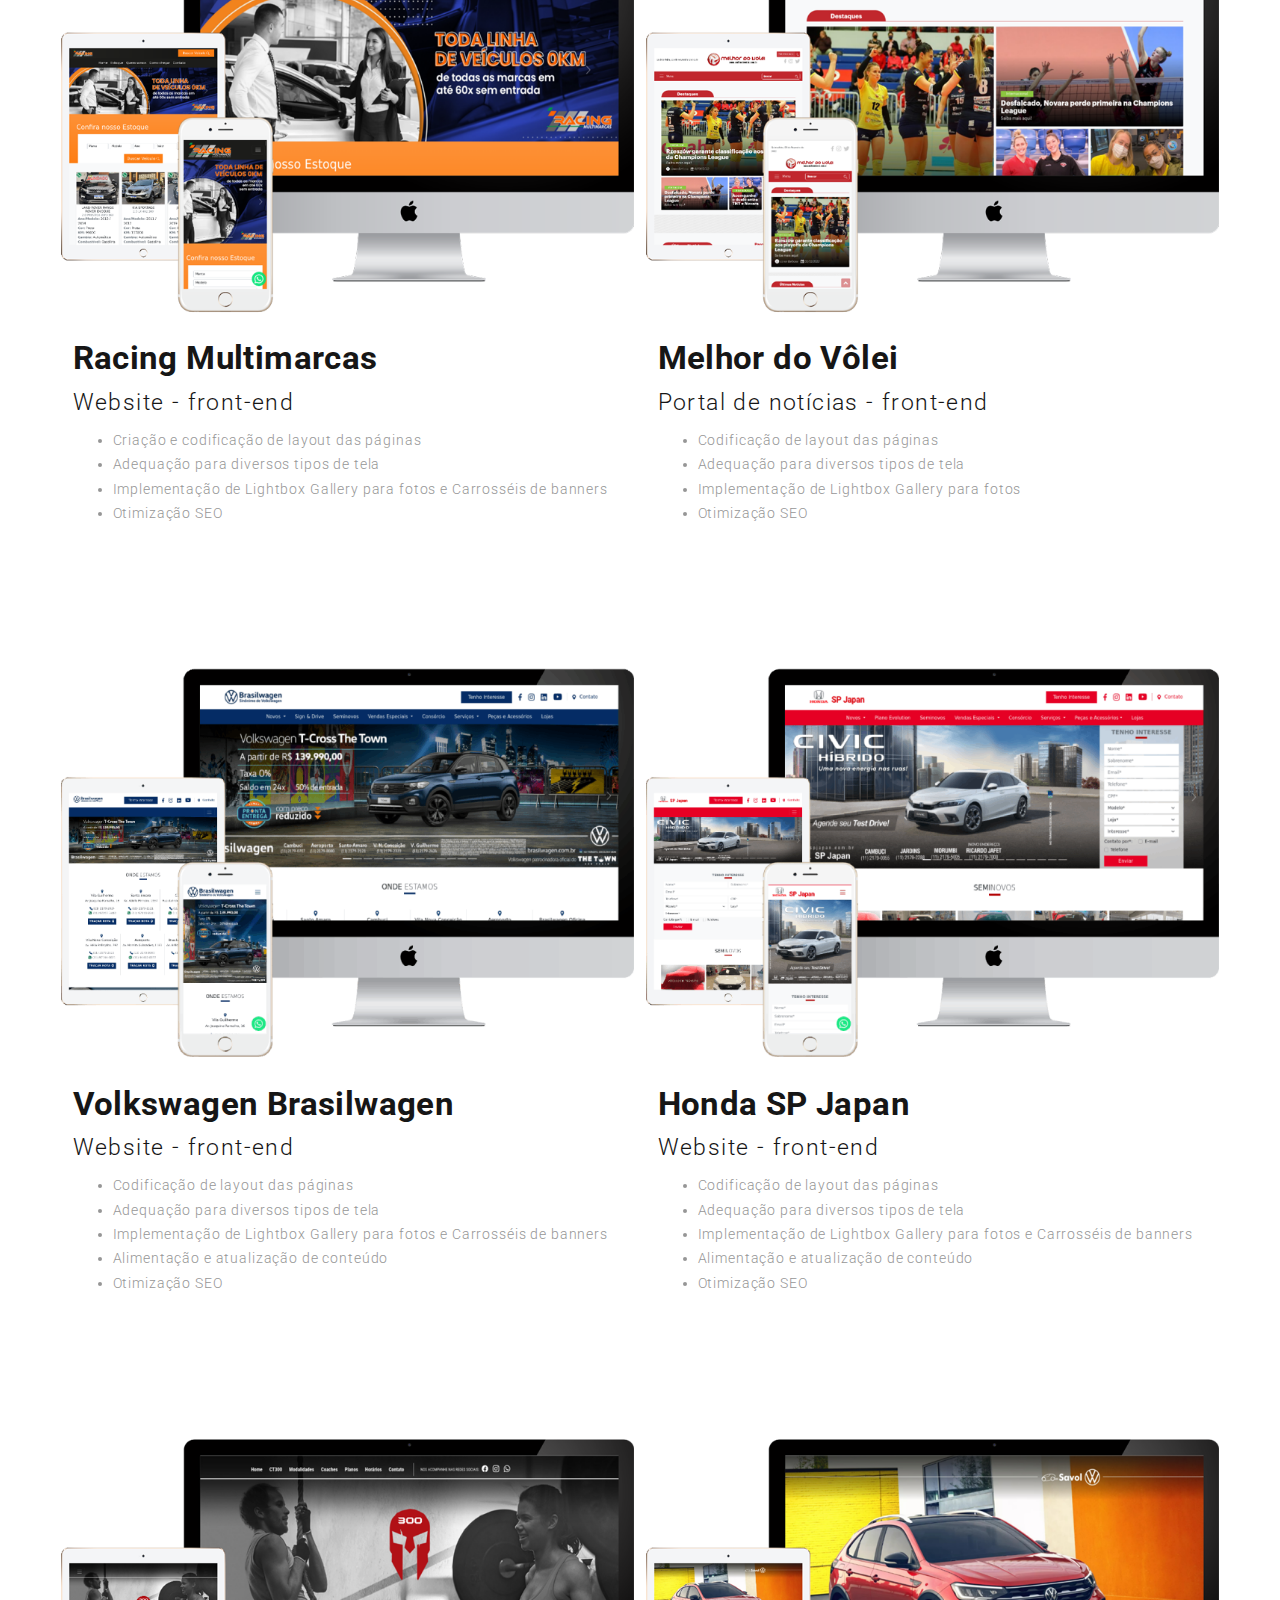
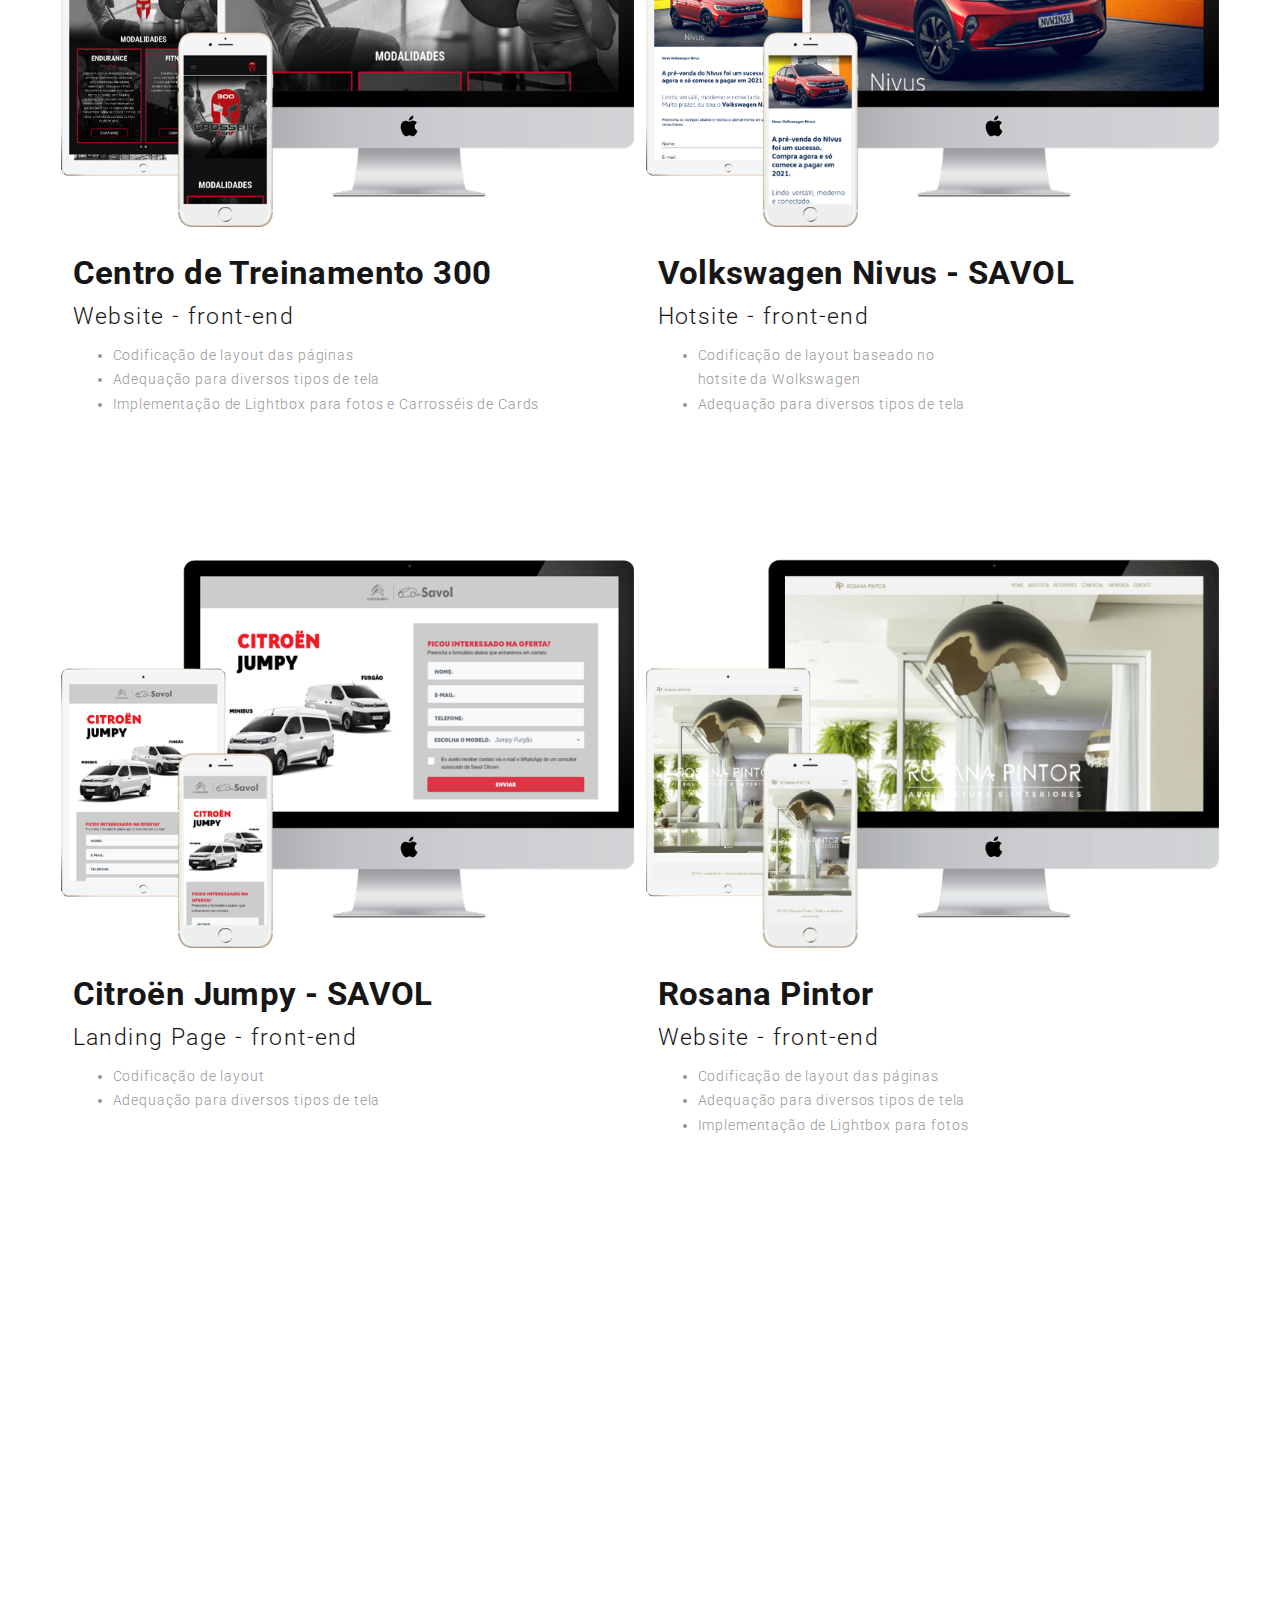
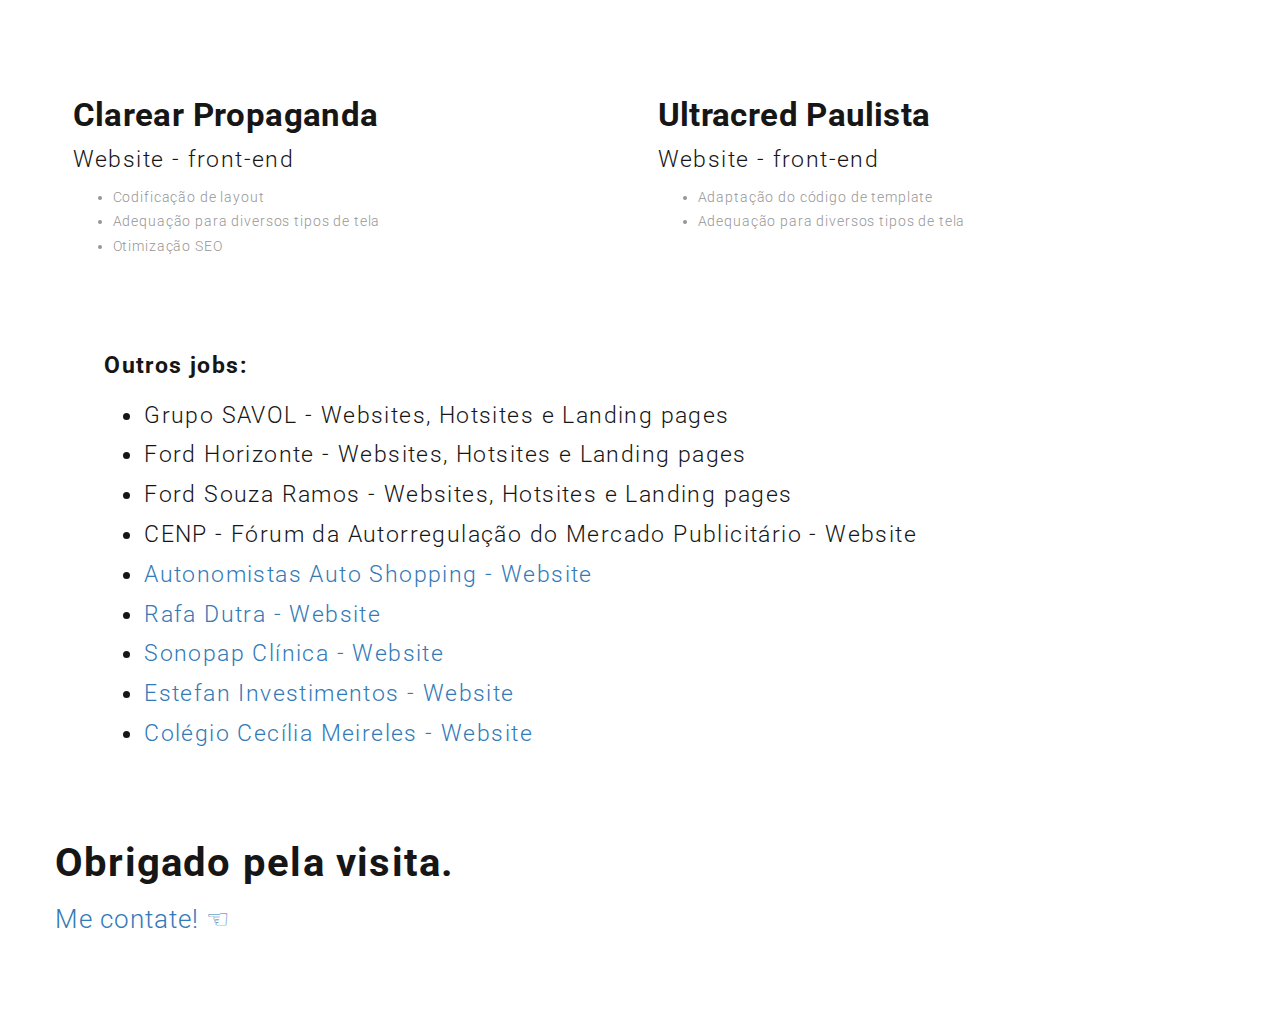
==== commit b8bca499: "[feat] adicionar novos jobs" ====
--- a/index.html
+++ b/index.html
@@ -282,6 +282,8 @@
                 <p><b>Outros jobs:</b>
                 <ul>
                     <li>Grupo SAVOL - Websites, Hotsites e Landing pages</li>
+                    <li>Ford Horizonte - Websites, Hotsites e Landing pages</li>
+                    <li>Ford Souza Ramos - Websites, Hotsites e Landing pages</li>
                     <li>CENP - Fórum da Autorregulação do Mercado Publicitário - Website</li>
                     <li><a href="https://autonomistasautoshopping.com.br" target="_blank"
                             rel="noopener noreferrer">Autonomistas Auto Shopping -
